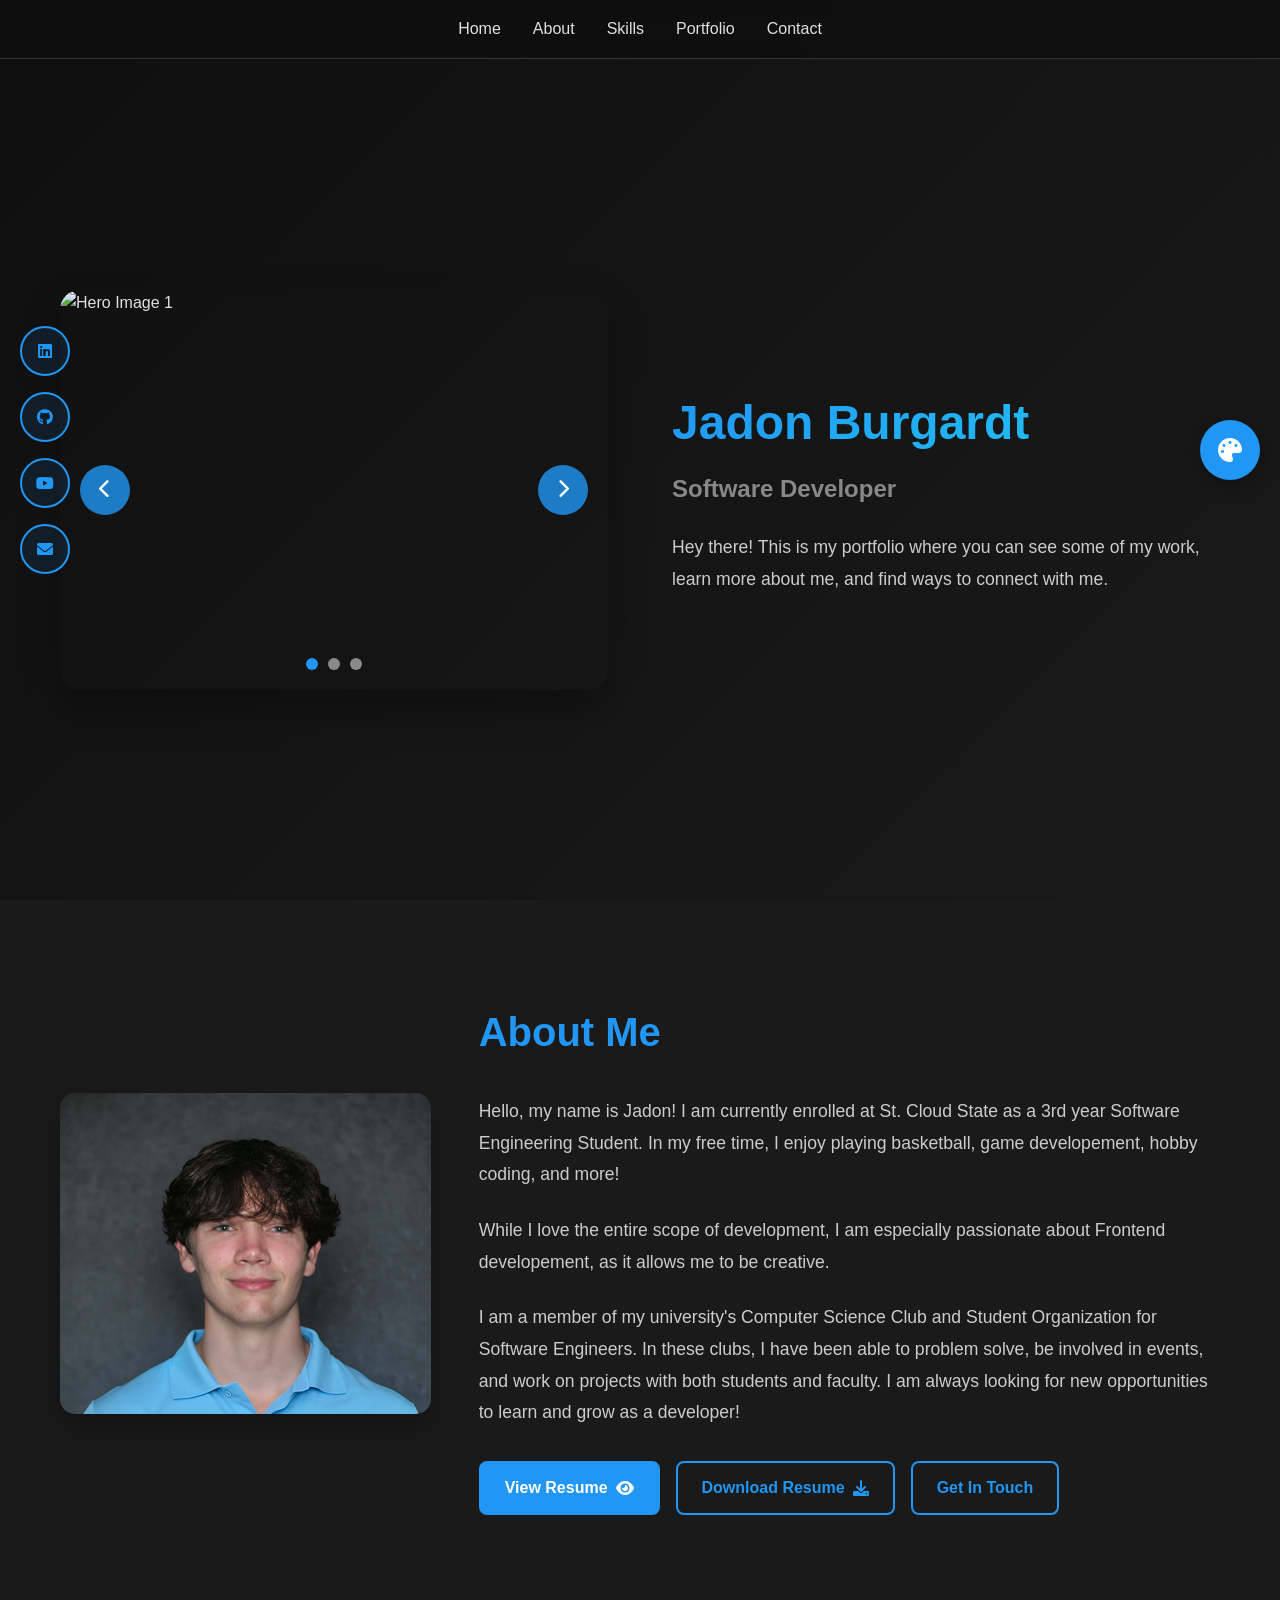
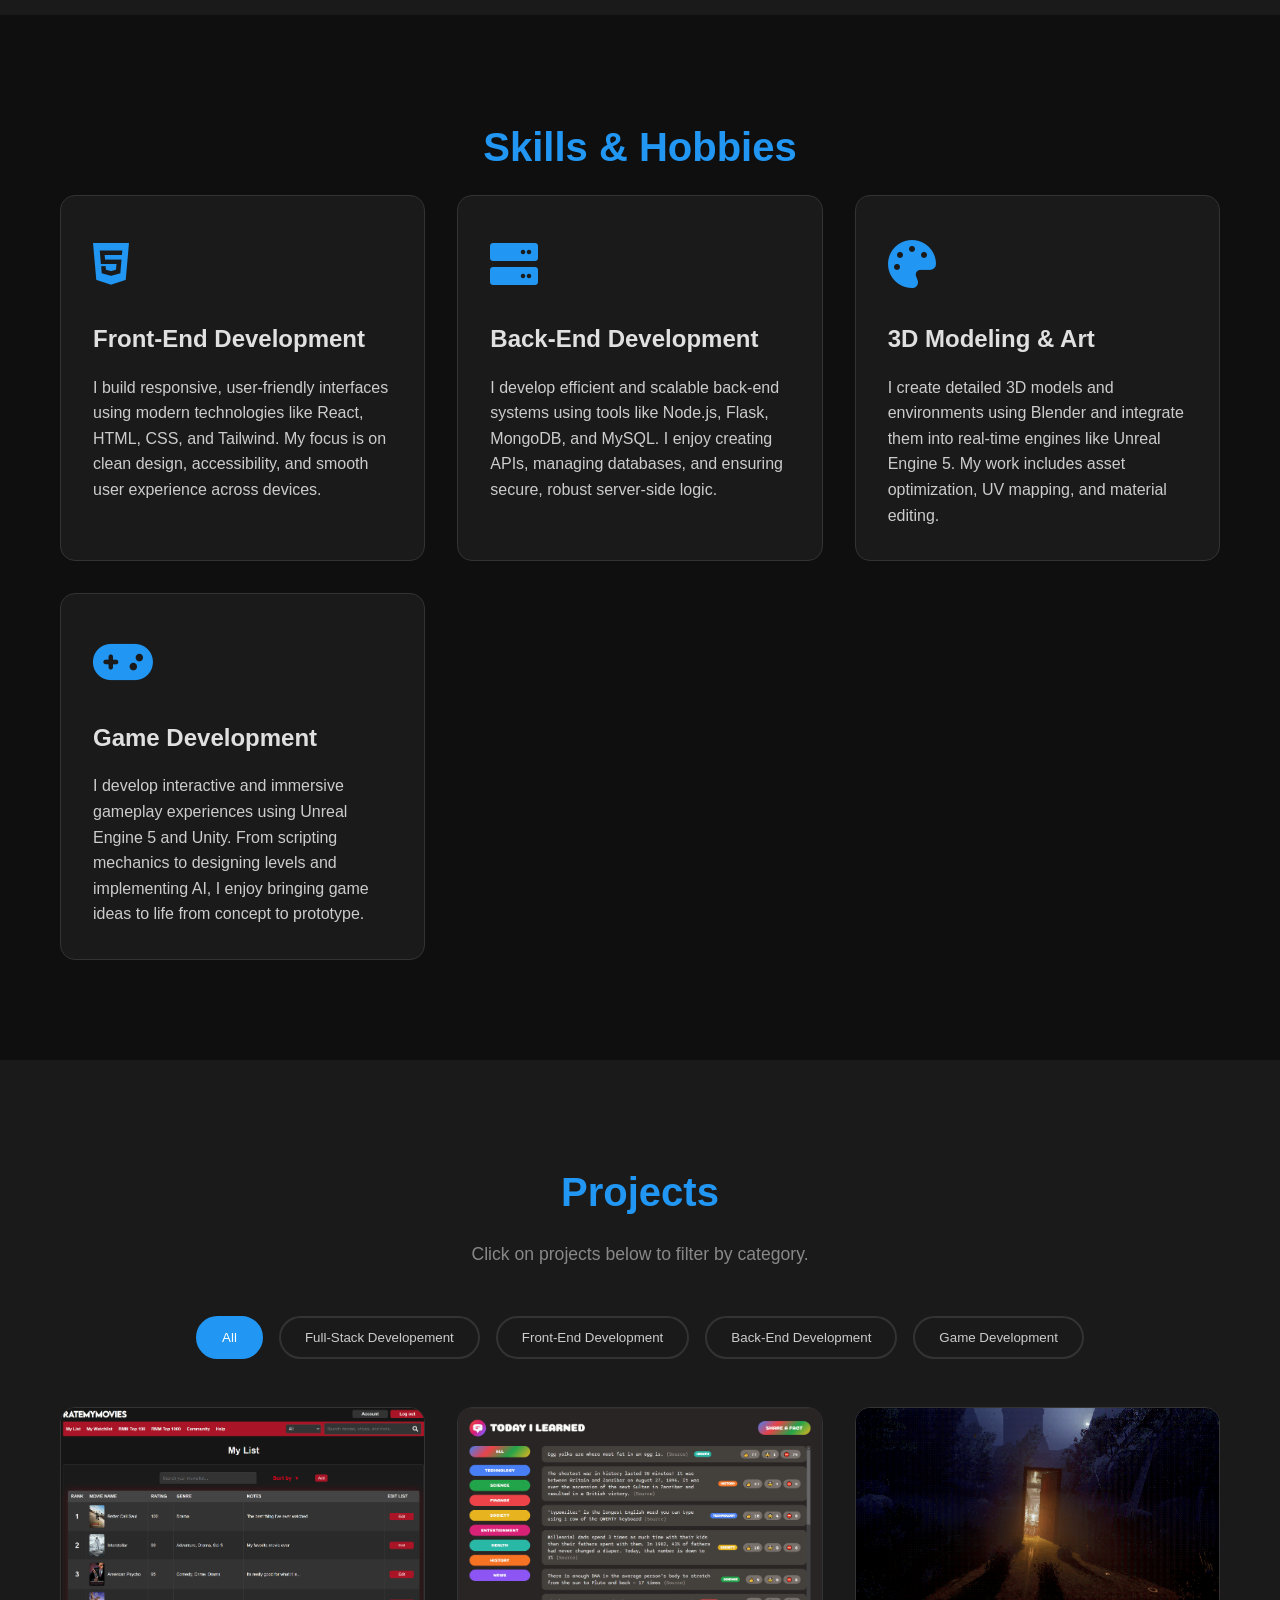
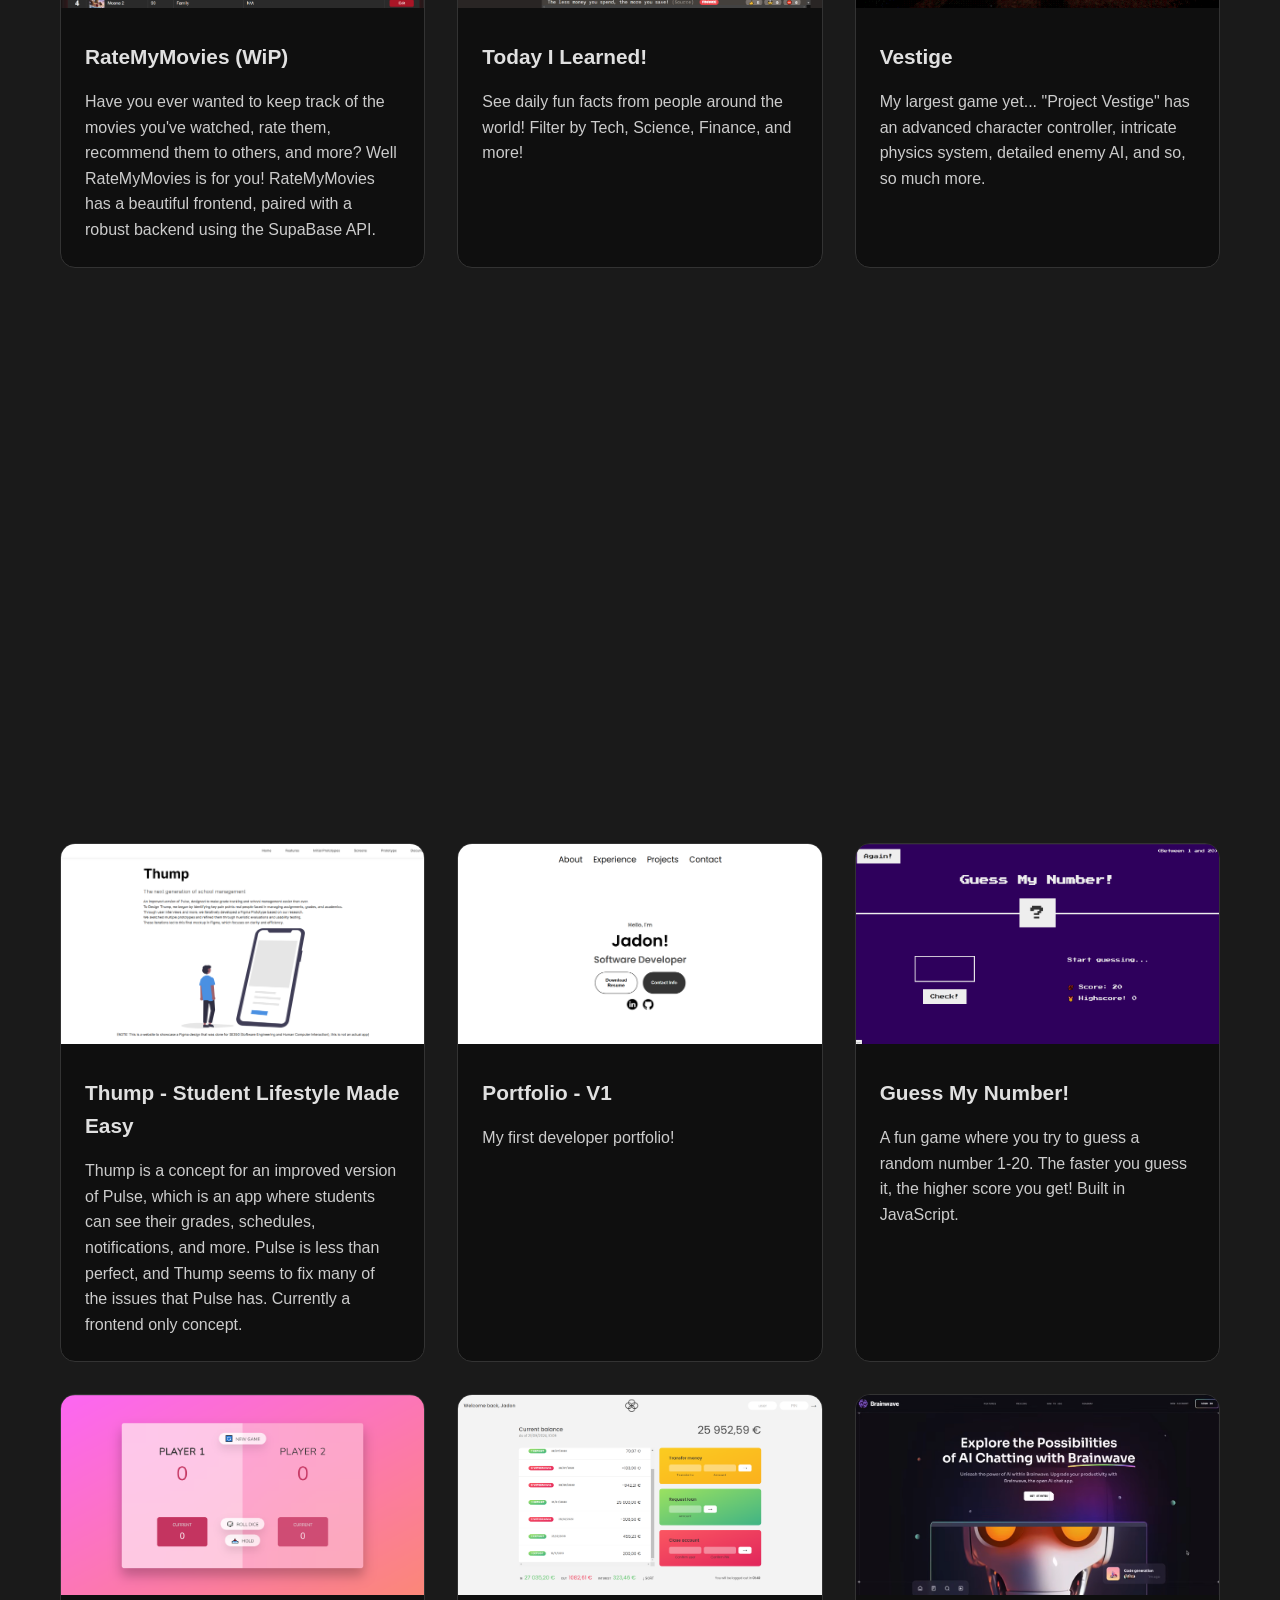
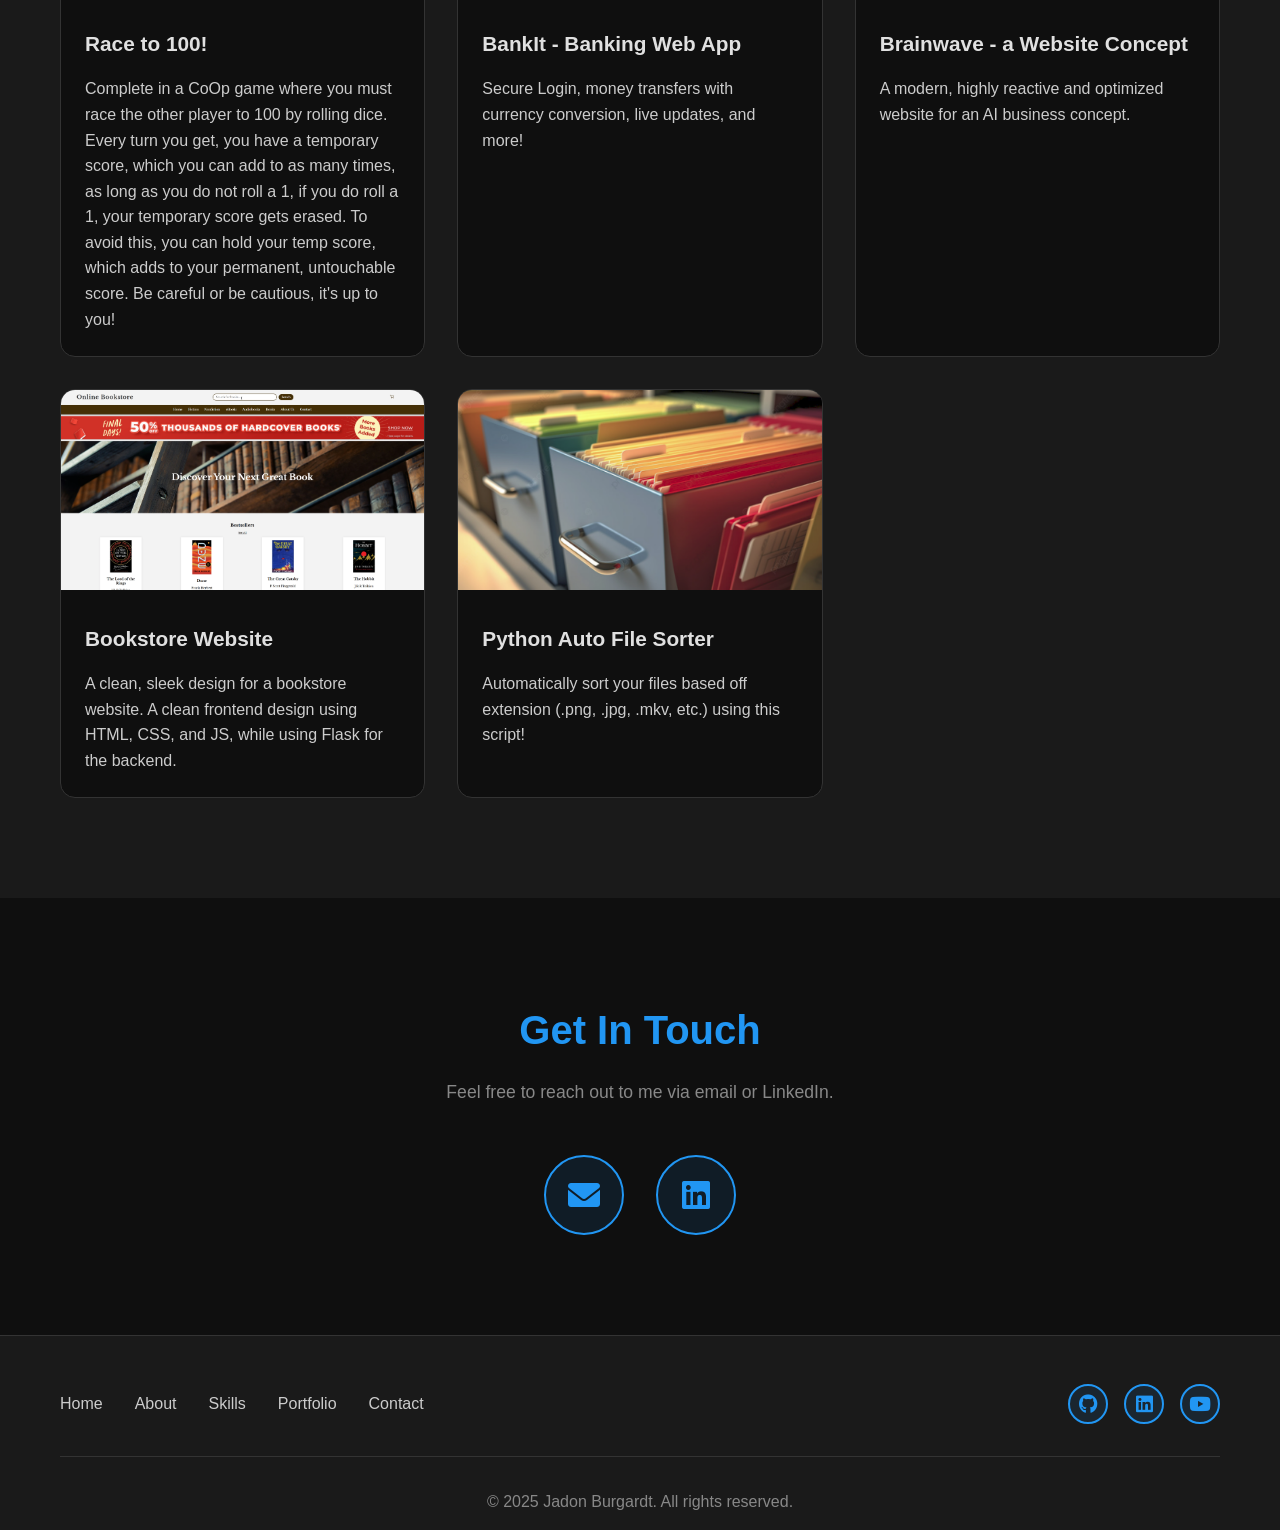
==== index.html @ 2f411243 "Updated Port" ====
<!DOCTYPE html>
<html lang="en">
<head>
    <meta charset="UTF-8">
    <meta name="viewport" content="width=device-width, initial-scale=1.0">
    <title>Your Portfolio</title>
    <link href="style.css" rel="stylesheet" type="text/css" />
    <link href="https://cdnjs.cloudflare.com/ajax/libs/font-awesome/6.0.0/css/all.min.css" rel="stylesheet">
</head>
<body>
    <!-- Navigation -->
    <nav class="navbar">
        <div class="nav-container">
            <ul class="nav-menu">
                <li><a href="#home" class="nav-link">Home</a></li>
                <li><a href="#about" class="nav-link">About</a></li>
                <li><a href="#skills" class="nav-link">Skills</a></li>
                <li><a href="#portfolio" class="nav-link">Portfolio</a></li>
                <li><a href="#contact" class="nav-link">Contact</a></li>
            </ul>
            <div class="hamburger">
                <span class="bar"></span>
                <span class="bar"></span>
                <span class="bar"></span>
            </div>
        </div>
    </nav>

    <!-- Hero Section -->
    <section id="home" class="hero">
        <div class="hero-container">
            <div class="hero-content">
                <div class="hero-slider">
                    <div class="slide active">
                        <img src="https://i.pinimg.com/1200x/20/94/52/209452e6906433131b359fae2d54911a.jpg" alt="Hero Image 1">
                    </div>
                    <div class="slide">
                        <img src="https://www.stcloudstate.edu/internationaladmissions/_files/images/800x450_banner-and-flowers.jpg" alt="Hero Image 2">
                    </div>
                    <div class="slide">
                        <img src="https://imgproxy.divecdn.com/aOMOeNCwidF_8Hz_UIQkLvxF2Psdr7F44iFun1u5hI4/g:nowe:412:0/c:3264:1844/rs:fill:1200:675:1/Z3M6Ly9kaXZlc2l0ZS1zdG9yYWdlL2RpdmVpbWFnZS9DYW1wdXNfLV9TQ1NVLmpwZw==.webp" alt="Hero Image 3">
                    </div>
                </div>
                <div class="slider-nav">
                    <button class="prev-btn"><i class="fas fa-chevron-left"></i></button>
                    <button class="next-btn"><i class="fas fa-chevron-right"></i></button>
                </div>
                <div class="slider-dots">
                    <span class="dot active" data-slide="0"></span>
                    <span class="dot" data-slide="1"></span>
                    <span class="dot" data-slide="2"></span>
                </div>
            </div>
            <div class="hero-info">
                <h1>Jadon Burgardt</h1>
                <h2>Software Developer</h2>
                <p>Hey there! This is my portfolio where you can see some of my work, learn more about me, and find ways to connect with me.</p>
            </div>
            <div class="social-sidebar">
    <a href="https://www.linkedin.com/in/jadon-burgardt-477045288/" 
       class="social-link" 
       target="_blank" 
       rel="noopener noreferrer">
       <i class="fab fa-linkedin"></i>
    </a>
    
    <a href="https://github.com/jadonburgardt" 
       class="social-link" 
       target="_blank" 
       rel="noopener noreferrer">
       <i class="fab fa-github"></i>
    </a>
    
    <a href="https://www.youtube.com/@FireboxStudio" 
       class="social-link" 
       target="_blank" 
       rel="noopener noreferrer">
       <i class="fab fa-youtube"></i>
    </a>
    
    <a href="#" class="social-link email-link"><i class="fas fa-envelope"></i></a>
    </a>
</div>

        </div>
    </section>

    <!-- About Section -->
    <section id="about" class="about">
        <div class="container">
            <div class="about-content">
                <div class="about-image">
                    <img src="./assets/Image2.jpg" alt="About Me">
                </div>
                <div class="about-info">
                    <h2>About Me</h2>
                    <p>Hello, my name is Jadon! I am currently enrolled at St. Cloud State as a 3rd year Software Engineering Student. In my free time, I enjoy playing basketball, game developement, hobby coding, and more!</p>
                    <p>While I love the entire scope of development, I am especially passionate about Frontend developement, as it allows me to be creative.</p>
                    <p> I am a member of my university's Computer Science Club and Student Organization for Software Engineers. In these clubs, I have been able to problem solve, be involved in events, and work on projects with both students and faculty. I am always looking for new opportunities to learn and grow as a developer!</p>
<div class="about-buttons">
    <a href="./assets/resume.pdf" class="btn btn-primary" target="_blank" rel="noopener noreferrer">
        View Resume <i class="fas fa-eye"></i>
    </a>
    <a href="./assets/resume.pdf" class="btn btn-secondary" download="Jadon_Burgardt_Resume.pdf">
        Download Resume <i class="fas fa-download"></i>
    </a>
    <a href="#contact" class="btn btn-secondary">Get In Touch</a>
</div>



                </div>
            </div>
        </div>
    </section>

    <!-- Skills Section -->
    <section id="skills" class="skills">
        <div class="container">
            <h2>Skills & Hobbies</h2>
            <!-- <p class="section-subtitle">My main set of skills are shown below</p> -->
            <div class="skills-grid">
                <div class="skill-card">
                    <div class="skill-icon">
                        <i class="fab fa-html5"></i>
                    </div>
                    <h3>Front-End Development</h3>
                    <p>I build responsive, user-friendly interfaces using modern technologies like React, HTML, CSS, and Tailwind. My focus is on clean design, accessibility, and smooth user experience across devices.</p>
                </div>
                <div class="skill-card">
                    <div class="skill-icon">
                        <i class="fas fa-server"></i>
                    </div>
                    <h3>Back-End Development</h3>
                    <p>I develop efficient and scalable back-end systems using tools like Node.js, Flask, MongoDB, and MySQL. I enjoy creating APIs, managing databases, and ensuring secure, robust server-side logic.</p>
                </div>
                <div class="skill-card">
                    <div class="skill-icon">
                        <i class="fas fa-palette"></i>
                    </div>
                    <h3>3D Modeling & Art</h3>
                    <p>I create detailed 3D models and environments using Blender and integrate them into real-time engines like Unreal Engine 5. My work includes asset optimization, UV mapping, and material editing.</p>
                </div>
                <div class="skill-card">
                    <div class="skill-icon">
                        <i class="fas fa-gamepad"></i>
                    </div>
                    <h3>Game Development</h3>
                    <p>I develop interactive and immersive gameplay experiences using Unreal Engine 5 and Unity. From scripting mechanics to designing levels and implementing AI, I enjoy bringing game ideas to life from concept to prototype.</p>
                </div>
            </div>
        </div>
    </section>

    <!-- Portfolio Section -->
    <section id="portfolio" class="portfolio">
        <div class="container">
            <h2>Projects</h2>
            <p class="section-subtitle">Click on projects below to filter by category.</p>
            
            <div class="filter-tabs">
                <button class="filter-btn active" data-filter="all">All</button>
                <!-- <button class="filter-btn" data-filter="graphics">Graphics & Shaders</button> -->
                <button class="filter-btn" data-filter="fullstack">Full-Stack Developement</button>
                <button class="filter-btn" data-filter="frontend">Front-End Development</button>
                <button class="filter-btn" data-filter="backend">Back-End Development</button>
                <button class="filter-btn" data-filter="gamedev">Game Development</button>
            </div>

            <div class="projects-grid">

                <!-- <div class="project-card" data-category="graphics">
                    <div class="project-image">
                        <img src="https://static01.nyt.com/images/2025/03/18/multimedia/10HS-DOG-EMOTIONS-jtzp/10HS-DOG-EMOTIONS-jtzp-mediumSquareAt3X.jpg" alt="Cornell Box Path Tracer">
                        <div class="project-overlay">
                            <div class="project-buttons">
                                <a href="#" class="btn btn-small">Demo</a>
                                <a href="#" class="btn btn-small btn-secondary">GitHub</a>
                            </div>
                        </div>
                    </div>
                    <div class="project-info">
                        <h3>Cornell Box Path Tracer (Graphics & Shaders)</h3>
                        <p>This project is a basic render engine by taking equations used along C++. You can see in the view that they have a light source. You can model to simulate the effect of light by modeling the surface of the ball and various objects and light sources. Last updated on 04/08/2023.</p>
                    </div>
                </div> -->

                <!----------------------------------------------------------------------------------------------------------------------------------------------->

                <div class="project-card" data-category="fullstack">
                    <div class="project-image">
                        <img src="./assets/project-7.png" alt="RateMyMovies (WiP)">
                        <div class="project-overlay">
                            <div class="project-buttons">
                                <a href="https://ratemymovies.netlify.app/index.html" class="btn btn-small" target="_blank">Demo</a>
                                <a href="https://github.com/jadonburgardt/MovieRater" class="btn btn-small btn-secondary" target="_blank">GitHub</a>
                            </div>
                        </div>
                    </div>
                    <div class="project-info">
                        <h3>RateMyMovies (WiP)</h3>
                        <p>Have you ever wanted to keep track of the movies you've watched, rate them, recommend them to others, and more? Well RateMyMovies is for you! RateMyMovies has a beautiful frontend, paired with a robust backend using the SupaBase API.</p>
                    </div>
                </div>

                <div class="project-card" data-category="fullstack">
                    <div class="project-image">
                        <img src="./assets/project-1.png" alt="til">
                        <div class="project-overlay">
                            <div class="project-buttons">
                                <a href="https://today-i-learned-go.netlify.app/" class="btn btn-small" target="_blank">Demo</a>
                                <a href="https://github.com/jadonburgardt/Today-I-Learned" class="btn btn-small btn-secondary" target="_blank">GitHub</a>
                            </div>
                        </div>
                    </div>
                    <div class="project-info">
                        <h3>Today I Learned!</h3>
                        <p>See daily fun facts from people around the world! Filter by Tech, Science, Finance, and more!</p>
                    </div>
                </div>

                <!----------------------------------------------------------------------------------------------------------------------------------------------->

                <div class="project-card" data-category="gamedev">
                    <div class="project-image">
                        <img src="./assets/game.png" alt="Game Pack">
                        <div class="project-overlay">
                            <div class="project-buttons">
                                <!-- <a href="https://jadonb103.itch.io/" class="btn btn-small" target="_blank">itch.io</a> -->
                                <a href="https://www.youtube.com/@FireboxStudio" class="btn btn-small btn-secondary" target="_blank">Coming soon!</a>
                            </div>
                        </div>
                    </div>
                    <div class="project-info">
                        <h3>Vestige</h3>
                        <p>My largest game yet... "Project Vestige" has an advanced character controller, intricate physics system, detailed enemy AI, and so, so much more.</p>
                    </div>
                </div>

                <div class="project-card" data-category="gamedev">
                    <div class="project-image">
                        <img src="./assets/project-8.png" alt="Slender">
                        <div class="project-overlay">
                            <div class="project-buttons">
                                <a href="https://tornas.itch.io/slender-reawakened" class="btn btn-small" target="_blank">itch.io</a>
                                <!-- <a href="#" class="btn btn-small btn-secondary">GitHub</a> -->
                            </div>
                        </div>
                    </div>
                    <div class="project-info">
                        <h3>Slender Reawakened</h3>
                        <p>Along with a partner, we recreated the classic Slender original in the modern Unity 6 engine. This was originally created in only 2 Days for a Game Jam, with some polish being added afterwards. Much care and thought has gone into the environment, lighting, character mvovement, enemy AI, and more!</p>
                    </div>
                </div>

                <div class="project-card" data-category="gamedev">
                    <div class="project-image">
                        <img src="./assets/proj_proto.png" alt="ProtoTag">
                        <div class="project-overlay">
                            <div class="project-buttons">
                                <a href="https://jadonb103.itch.io/" class="btn btn-small" target="_blank">itch.io</a>
                                <!-- <a href="#" class="btn btn-small btn-secondary">GitHub</a> -->
                            </div>
                        </div>
                    </div>
                    <div class="project-info">
                        <h3>ProtoTag</h3>
                        <p>ProtoTag is a game where you must collect all of the coins on the map before being "tagged" by the spiders that are hunting you down!</p>
                    </div>
                </div>

                <div class="project-card" data-category="gamedev">
                    <div class="project-image">
                        <img src="./assets/t8_proj.png" alt="Game Pack">
                        <div class="project-overlay">
                            <div class="project-buttons">
                                <a href="https://jadonb103.itch.io/" class="btn btn-small" target="_blank">itch.io</a>
                                <a href="https://github.com/jadonburgardt/MicroProjectsUnity" class="btn btn-small btn-secondary" target="_blank">GitHub</a>
                            </div>
                        </div>
                    </div>
                    <div class="project-info">
                        <h3>Project Pack</h3>
                        <p>This is a 8 game project pack of all the games I've created for my intro to game developement class! This pack includes a solar system simulation, bowling game, physics game, and more!</p>
                    </div>
                </div>


                <!----------------------------------------------------------------------------------------------------------------------------------------------->

                <div class="project-card" data-category="frontend">
                    <div class="project-image">
                        <img src="./assets/thump.png" alt="Thump">
                        <div class="project-overlay">
                            <div class="project-buttons">
                                <a href="https://go-thump.netlify.app/" class="btn btn-small" target="_blank">Demo</a>
                                <a href="https://github.com/jadonburgardt/ThumpWebsite" class="btn btn-small btn-secondary" target="_blank">GitHub</a>
                            </div>
                        </div>
                    </div>
                    <div class="project-info">
                        <h3>Thump - Student Lifestyle Made Easy</h3>
                        <p>Thump is a concept for an improved version of Pulse, which is an app where students can see their grades, schedules, notifications, and more. Pulse is less than perfect, and Thump seems to fix many of the issues that Pulse has. Currently a frontend only concept.</p>
                    </div>
                </div>

                <div class="project-card" data-category="frontend">
                    <div class="project-image">
                        <img src="./assets/portfolioold.png" alt="old-portfolio">
                        <div class="project-overlay">
                            <div class="project-buttons">
                                <a href="https://portfolio-jadon.netlify.app/" class="btn btn-small" target="_blank">Demo</a>
                                <!-- <a href="https://github.com/jadonburgardt/ThumpWebsite" class="btn btn-small btn-secondary" target="_blank">GitHub</a> -->
                            </div>
                        </div>
                    </div>
                    <div class="project-info">
                        <h3>Portfolio - V1</h3>
                        <p>My first developer portfolio!</p>
                    </div>
                </div>

                <div class="project-card" data-category="frontend">
                    <div class="project-image">
                        <img src="./assets/project-3.png" alt="guessnumber">
                        <div class="project-overlay">
                            <div class="project-buttons">
                                <a href="https://guess-my-number-go.netlify.app/" class="btn btn-small" target="_blank">Demo</a>
                                <a href="https://github.com/jadonburgardt/GuessMyNumber-Game" class="btn btn-small btn-secondary" target="_blank">GitHub</a>
                            </div>
                        </div>
                    </div>
                    <div class="project-info">
                        <h3>Guess My Number!</h3>
                        <p>A fun game where you try to guess a random number 1-20. The faster you guess it, the higher score you get! Built in JavaScript.</p>
                    </div>
                </div>

                <div class="project-card" data-category="frontend">
                    <div class="project-image">
                        <img src="./assets/project-2.png" alt="race100">
                        <div class="project-overlay">
                            <div class="project-buttons">
                                <a href="https://number-race.netlify.app/" class="btn btn-small" target="_blank">Demo</a>
                                <a href="https://github.com/jadonburgardt/CoOp-NumberGame" class="btn btn-small btn-secondary" target="_blank">GitHub</a>
                            </div>
                        </div>
                    </div>
                    <div class="project-info">
                        <h3>Race to 100!</h3>
                        <p>Complete in a CoOp game where you must race the other player to 100 by rolling dice. Every turn you get, you have a temporary score, which you can add to as many times, as long as you do not roll a 1, if you do roll a 1, your temporary score gets erased. To avoid this, you can hold your temp score, which adds to your permanent, untouchable score. Be careful or be cautious, it's up to you!</p>
                    </div>
                </div>

                <div class="project-card" data-category="frontend">
                    <div class="project-image">
                        <img src="./assets/project-4.png" alt="bankit">
                        <div class="project-overlay">
                            <div class="project-buttons">
                                <a href="https://bankit-app.netlify.app/" class="btn btn-small" target="_blank">Demo</a>
                                <a href="https://github.com/jadonburgardt/BankItApp" class="btn btn-small btn-secondary" target="_blank">GitHub</a>
                            </div>
                        </div>
                    </div>
                    <div class="project-info">
                        <h3>BankIt - Banking Web App</h3>
                        <p>Secure Login, money transfers with currency conversion, live updates, and more!</p>
                    </div>
                </div>

                <div class="project-card" data-category="frontend">
                    <div class="project-image">
                        <img src="./assets/project-5.png" alt="brainwave">
                        <div class="project-overlay">
                            <div class="project-buttons">
                                <a href="https://brainwave-go.netlify.app/" class="btn btn-small" target="_blank">Demo</a>
                                <a href="https://github.com/jadonburgardt/Brainwave-site" class="btn btn-small btn-secondary" target="_blank">GitHub</a>
                            </div>
                        </div>
                    </div>
                    <div class="project-info">
                        <h3>Brainwave - a Website Concept</h3>
                        <p>A modern, highly reactive and optimized website for an AI business concept.</p>
                    </div>
                </div>

                <div class="project-card" data-category="frontend">
                    <div class="project-image">
                        <img src="./assets/bookstore.png" alt="bookstore">
                        <div class="project-overlay">
                            <div class="project-buttons">
                                <!-- <a href="https://today-i-learned-go.netlify.app/" class="btn btn-small" target="_blank">Demo</a> -->
                                <a href="https://github.com/jadonburgardt/SE350-Bookstore" class="btn btn-small btn-secondary" target="_blank">GitHub</a>
                            </div>
                        </div>
                    </div>
                    <div class="project-info">
                        <h3>Bookstore Website</h3>
                        <p>A clean, sleek design for a bookstore website. A clean frontend design using HTML, CSS, and JS, while using Flask for the backend.</p>
                    </div>
                </div>

                <!----------------------------------------------------------------------------------------------------------------------------------------------->

                <div class="project-card" data-category="backend">
                    <div class="project-image">
                        <img src="./assets/project-6.png" alt="Python Auto File Sorter">
                        <div class="project-overlay">
                            <div class="project-buttons">
                                <!-- <a href="https://ratemymovies.netlify.app/index.html" class="btn btn-small" target="_blank">Demo</a> -->
                                <a href="https://github.com/jadonburgardt/FileSorterScript?tab=readme-ov-file" class="btn btn-small btn-secondary" target="_blank">GitHub</a>
                            </div>
                        </div>
                    </div>
                    <div class="project-info">
                        <h3>Python Auto File Sorter</h3>
                        <p>Automatically sort your files based off extension (.png, .jpg, .mkv, etc.) using this script!</p>
                    </div>
                </div>

                <!----------------------------------------------------------------------------------------------------------------------------------------------->

            </div>
        </div>
    </section>

    <!-- Contact Section -->
    <section id="contact" class="contact">
        <div class="container">
            <h2>Get In Touch</h2>
            <p class="section-subtitle">Feel free to reach out to me via email or LinkedIn.</p>
            <div class="contact-links">
                <a href="#" class="contact-btn email-copy" data-email="burgardtjad@gmail.com">
                    <i class="fas fa-envelope"></i>
                </a>
                <a href="https://www.linkedin.com/in/jadon-burgardt-477045288/" class="contact-btn" target="_blank">
                    <i class="fab fa-linkedin"></i>
                </a>
            </div>
        </div>
    </section>

    <!-- Footer -->
    <footer class="footer">
        <div class="container">
            <div class="footer-content">
                <ul class="footer-links">
                    <li><a href="#home">Home</a></li>
                    <li><a href="#about">About</a></li>
                    <li><a href="#skills">Skills</a></li>
                    <li><a href="#portfolio">Portfolio</a></li>
                    <li><a href="#contact">Contact</a></li>
                </ul>
                <div class="footer-social">
                    <a href="https://github.com/jadonburgardt" class="social-link"><i class="fab fa-github"></i></a>
                    <a href="https://www.linkedin.com/in/jadon-burgardt-477045288/" class="social-link"><i class="fab fa-linkedin"></i></a>
                    <a href="https://www.youtube.com/@FireboxStudio" class="social-link"><i class="fab fa-youtube"></i></a>
                </div>
            </div>
            <div class="footer-bottom">
                <p>&copy; 2025 Jadon Burgardt. All rights reserved.</p>
            </div>
        </div>
    </footer>

    <script src="script.js"></script>
</body>
</html>
---- style.css ----
:root {
    --primary-color: #2196f3;
    --primary-hover: #1976d2;
    --primary-alpha: rgba(33, 150, 243, 0.1);
    --primary-alpha-8: rgba(33, 150, 243, 0.8);
}

* {
    margin: 0;
    padding: 0;
    box-sizing: border-box;
}

body {
    font-family: 'Segoe UI', Tahoma, Geneva, Verdana, sans-serif;
    line-height: 1.6;
    color: #e0e0e0;
    background-color: #0f0f0f;
}

.container {
    max-width: 1200px;
    margin: 0 auto;
    padding: 0 20px;
}

/* Navigation */
.navbar {
    position: fixed;
    top: 0;
    width: 100%;
    background: rgba(15, 15, 15, 0.95);
    backdrop-filter: blur(10px);
    z-index: 1000;
    padding: 1rem 0;
    border-bottom: 1px solid #333;
}

.nav-container {
    max-width: 1200px;
    margin: 0 auto;
    padding: 0 20px;
    display: flex;
    justify-content: center;
    align-items: center;
    width: 100%;
}

.nav-menu {
    display: flex;
    list-style: none;
    gap: 2rem;
    justify-content: center;
    width: 100%;
}

.nav-link {
    color: #e0e0e0;
    text-decoration: none;
    font-weight: 500;
    transition: color 0.3s ease;
}

.nav-link:hover {
    color: var(--primary-color);
}

.hamburger {
    display: none;
    flex-direction: column;
    cursor: pointer;
}

.bar {
    width: 25px;
    height: 3px;
    background-color: #e0e0e0;
    margin: 3px 0;
    transition: 0.3s;
}

/* Hero Section */
.hero {
    min-height: 100vh;
    display: flex;
    align-items: center;
    padding-top: 80px;
    background: linear-gradient(135deg, #0f0f0f 0%, #1a1a1a 100%);
    position: relative;
}

.hero-container {
    max-width: 1200px;
    margin: 0 auto;
    padding: 0 20px;
    display: grid;
    grid-template-columns: 1fr 1fr;
    gap: 4rem;
    align-items: center;
}

.hero-content {
    position: relative;
}

.hero-slider {
    position: relative;
    width: 100%;
    height: 400px;
    overflow: hidden;
    border-radius: 20px;
    box-shadow: 0 20px 40px rgba(0, 0, 0, 0.3);
}

.slide {
    position: absolute;
    top: 0;
    left: 0;
    width: 100%;
    height: 100%;
    opacity: 0;
    transition: opacity 0.5s ease-in-out;
}

.slide.active {
    opacity: 1;
}

.slide img {
    width: 100%;
    height: 100%;
    object-fit: cover;
}

.slider-nav {
    position: absolute;
    top: 50%;
    transform: translateY(-50%);
    width: 100%;
    display: flex;
    justify-content: space-between;
    padding: 0 20px;
    pointer-events: none;
}

.slider-nav button {
    background: var(--primary-alpha-8);
    border: none;
    color: white;
    width: 50px;
    height: 50px;
    border-radius: 50%;
    cursor: pointer;
    font-size: 1.2rem;
    pointer-events: all;
    transition: background 0.3s ease;
}

.slider-nav button:hover {
    background: var(--primary-color);
}

.slider-dots {
    position: absolute;
    bottom: 20px;
    left: 50%;
    transform: translateX(-50%);
    display: flex;
    gap: 10px;
}

.dot {
    width: 12px;
    height: 12px;
    border-radius: 50%;
    background: rgba(255, 255, 255, 0.5);
    cursor: pointer;
    transition: background 0.3s ease;
}

.dot.active {
    background: var(--primary-color);
}

.hero-info h1 {
    font-size: 3rem;
    font-weight: 700;
    margin-bottom: 0.5rem;
    background: linear-gradient(135deg, var(--primary-color), #21cbf3);
    -webkit-background-clip: text;
    -webkit-text-fill-color: transparent;
}

.hero-info h2 {
    font-size: 1.5rem;
    color: #888;
    margin-bottom: 1.5rem;
}

.hero-info p {
    font-size: 1.1rem;
    line-height: 1.8;
    color: #ccc;
}

.social-sidebar {
    position: fixed;
    left: 20px;
    top: 50%;
    transform: translateY(-50%);
    display: flex;
    flex-direction: column;
    gap: 1rem;
    z-index: 100;
}

.social-link {
    display: flex;
    align-items: center;
    justify-content: center;
    width: 50px;
    height: 50px;
    background: var(--primary-alpha);
    border: 2px solid var(--primary-color);
    border-radius: 50%;
    color: var(--primary-color);
    text-decoration: none;
    transition: all 0.3s ease;
}

.social-link:hover {
    background: var(--primary-color);
    color: white;
    transform: translateX(10px);
}

/* About Section */
.about {
    padding: 100px 0;
    background: #1a1a1a;
}

.about-content {
    display: grid;
    grid-template-columns: 1fr 2fr;
    gap: 3rem;
    align-items: center;
}

.about-info h2 {
    font-size: 2.5rem;
    margin-bottom: 2rem;
    color: var(--primary-color);
}

.about-image img {
    width: 100%;
    border-radius: 15px;
    box-shadow: 0 15px 30px rgba(0, 0, 0, 0.3);
}

.about-info p {
    margin-bottom: 1.5rem;
    line-height: 1.8;
    color: #ccc;
    font-size: 1.1rem;
}

.about-buttons {
    display: flex;
    gap: 1rem;
    margin-top: 2rem;
}

.btn {
    padding: 12px 24px;
    border-radius: 8px;
    text-decoration: none;
    font-weight: 600;
    transition: all 0.3s ease;
    display: inline-flex;
    align-items: center;
    gap: 0.5rem;
}

.btn-primary {
    background: var(--primary-color);
    color: white;
    border: 2px solid var(--primary-color);
}

.btn-primary:hover {
    background: transparent;
    color: var(--primary-color);
}

.btn-secondary {
    background: transparent;
    color: var(--primary-color);
    border: 2px solid var(--primary-color);
}

.btn-secondary:hover {
    background: var(--primary-color);
    color: white;
}

/* Skills Section */
.skills {
    padding: 100px 0;
    background: #0f0f0f;
}

.skills h2 {
    text-align: center;
    font-size: 2.5rem;
    margin-bottom: 1rem;
    color: var(--primary-color);
}

.section-subtitle {
    text-align: center;
    color: #888;
    margin-bottom: 3rem;
    font-size: 1.1rem;
}

.skills-grid {
    display: grid;
    grid-template-columns: repeat(auto-fit, minmax(300px, 1fr));
    gap: 2rem;
}

.skill-card {
    background: #1a1a1a;
    padding: 2rem;
    border-radius: 15px;
    border: 1px solid #333;
    transition: transform 0.3s ease, border-color 0.3s ease;
}

.skill-card:hover {
    transform: translateY(-10px);
    border-color: var(--primary-color);
}

.skill-icon {
    font-size: 3rem;
    color: var(--primary-color);
    margin-bottom: 1rem;
}

.skill-card h3 {
    font-size: 1.5rem;
    margin-bottom: 1rem;
    color: #e0e0e0;
}

.skill-card p {
    color: #ccc;
    line-height: 1.6;
}

/* Portfolio Section */
.portfolio {
    padding: 100px 0;
    background: #1a1a1a;
}

.portfolio h2 {
    text-align: center;
    font-size: 2.5rem;
    margin-bottom: 1rem;
    color: var(--primary-color);
}

.filter-tabs {
    display: flex;
    justify-content: center;
    gap: 1rem;
    margin: 3rem 0;
    flex-wrap: wrap;
}

.filter-btn {
    padding: 12px 24px;
    background: transparent;
    border: 2px solid #333;
    color: #ccc;
    border-radius: 25px;
    cursor: pointer;
    transition: all 0.3s ease;
    font-weight: 500;
}

.filter-btn.active,
.filter-btn:hover {
    background: var(--primary-color);
    color: white;
    border-color: var(--primary-color);
}

.projects-grid {
    display: grid;
    grid-template-columns: repeat(auto-fit, minmax(350px, 1fr));
    gap: 2rem;
}

.project-card {
    background: #0f0f0f;
    border-radius: 15px;
    overflow: hidden;
    border: 1px solid #333;
    transition: transform 0.3s ease, border-color 0.3s ease;
}

.project-card.hidden {
    display: none;
}

.project-card:hover {
    transform: translateY(-10px);
    border-color: var(--primary-color);
}

.project-image {
    position: relative;
    overflow: hidden;
}

.project-image img {
    width: 100%;
    height: 200px;
    object-fit: cover;
    transition: transform 0.3s ease;
}

.project-overlay {
    position: absolute;
    top: 0;
    left: 0;
    right: 0;
    bottom: 0;
    background: var(--primary-alpha-8);
    display: flex;
    align-items: center;
    justify-content: center;
    opacity: 0;
    transition: opacity 0.3s ease;
}

.project-card:hover .project-overlay {
    opacity: 1;
}

.project-card:hover .project-image img {
    transform: scale(1.1);
}

.project-buttons {
    display: flex;
    gap: 1rem;
}

.btn-small {
    padding: 12px 20px;
    font-size: 1rem;
    font-weight: 600;
    border-radius: 25px;
    text-transform: uppercase;
    letter-spacing: 0.5px;
    box-shadow: 0 4px 15px rgba(0, 0, 0, 0.3);
    backdrop-filter: blur(10px);
    border: 2px solid rgba(255, 255, 255, 0.2);
}

.project-overlay .btn-small {
    background: rgba(255, 255, 255, 0.95);
    color: #333;
    border: 2px solid rgba(255, 255, 255, 0.3);
}

.project-overlay .btn-small:hover {
    background: var(--primary-color);
    color: white;
    border-color: var(--primary-color);
    transform: translateY(-2px);
    box-shadow: 0 6px 20px rgba(0, 0, 0, 0.4);
}

.project-overlay .btn-secondary {
    background: rgba(0, 0, 0, 0.8);
    color: white;
    border: 2px solid rgba(255, 255, 255, 0.3);
}

.project-overlay .btn-secondary:hover {
    background: rgba(255, 255, 255, 0.1);
    color: white;
    border-color: white;
    transform: translateY(-2px);
}

.project-info {
    padding: 1.5rem;
}

.project-info h3 {
    font-size: 1.3rem;
    margin-bottom: 1rem;
    color: #e0e0e0;
}

.project-info p {
    color: #ccc;
    line-height: 1.6;
}

/* Contact Section */
.contact {
    padding: 100px 0;
    background: #0f0f0f;
}

.contact h2 {
    text-align: center;
    font-size: 2.5rem;
    margin-bottom: 1rem;
    color: var(--primary-color);
}

.contact-links {
    display: flex;
    justify-content: center;
    gap: 2rem;
    margin-top: 3rem;
}

.contact-btn {
    display: flex;
    align-items: center;
    justify-content: center;
    width: 80px;
    height: 80px;
    background: var(--primary-alpha);
    border: 2px solid var(--primary-color);
    border-radius: 50%;
    color: var(--primary-color);
    text-decoration: none;
    font-size: 2rem;
    transition: all 0.3s ease;
}

.contact-btn:hover {
    background: var(--primary-color);
    color: white;
    transform: scale(1.1);
}

/* Footer */
.footer {
    background: #1a1a1a;
    padding: 3rem 0 1rem;
    border-top: 1px solid #333;
}

.footer-content {
    display: flex;
    justify-content: space-between;
    align-items: center;
    margin-bottom: 2rem;
}

.footer-links {
    display: flex;
    list-style: none;
    gap: 2rem;
}

.footer-links a {
    color: #ccc;
    text-decoration: none;
    transition: color 0.3s ease;
}

.footer-links a:hover {
    color: var(--primary-color);
}

.footer-social {
    display: flex;
    gap: 1rem;
}

.footer-social .social-link {
    position: static;
    transform: none;
    width: 40px;
    height: 40px;
    font-size: 1.2rem;
}

.footer-bottom {
    text-align: center;
    padding-top: 2rem;
    border-top: 1px solid #333;
    color: #888;
}

/* Responsive Design */
/* Copy confirmation popup */
.copy-popup {
    position: fixed;
    top: 20px;
    right: 20px;
    background: var(--primary-color);
    color: white;
    padding: 1rem 1.5rem;
    border-radius: 10px;
    box-shadow: 0 10px 30px rgba(0, 0, 0, 0.3);
    z-index: 10000;
    opacity: 0;
    transform: translateX(100px);
    transition: all 0.3s ease;
}

.copy-popup.show {
    opacity: 1;
    transform: translateX(0);
}

.popup-content {
    display: flex;
    align-items: center;
    gap: 0.5rem;
    font-weight: 500;
}

.popup-content i {
    font-size: 1.2rem;
}

@media (max-width: 768px) {
    .hamburger {
        display: flex;
    }
    
    .nav-menu {
        position: fixed;
        left: -100%;
        top: 70px;
        flex-direction: column;
        background-color: rgba(15, 15, 15, 0.95);
        width: 100%;
        text-align: center;
        transition: 0.3s;
        padding: 2rem 0;
    }
    
    .nav-menu.active {
        left: 0;
    }
    
    .hero-container {
        grid-template-columns: 1fr;
        text-align: center;
    }
    
    .about-content {
        grid-template-columns: 1fr;
        text-align: center;
        gap: 2rem;
    }
    
    .about-buttons {
        flex-direction: column;
        align-items: center;
    }
    
    .skills-grid {
        grid-template-columns: 1fr;
    }
    
    .projects-grid {
        grid-template-columns: 1fr;
    }
    
    .footer-content {
        flex-direction: column;
        gap: 2rem;
    }
    
    .footer-links {
        flex-direction: column;
        text-align: center;
        gap: 1rem;
    }
    
    .social-sidebar {
        display: none;
    }
    
    .hero-info h1 {
        font-size: 2rem;
    }
    
    .filter-tabs {
        justify-content: center;
    }
    
    .filter-btn {
        font-size: 0.9rem;
        padding: 10px 16px;
    }
    
    .copy-popup {
        top: 10px;
        right: 10px;
        left: 10px;
        padding: 0.8rem 1rem;
    }
}

@media (max-width: 480px) {
    .container {
        padding: 0 15px;
    }
    
    .hero-info h1 {
        font-size: 1.8rem;
    }
    
    .about-buttons {
        flex-direction: column;
    }
    
    .contact-links {
        gap: 1rem;
    }
    
    .contact-btn {
        width: 60px;
        height: 60px;
        font-size: 1.5rem;
    }
}



/* Color Picker Widget */
.color-picker-container {
    position: fixed;
    top: 50%;
    right: 20px;
    transform: translateY(-50%);
    z-index: 999;
}

.color-picker-toggle {
    width: 60px;
    height: 60px;
    background: var(--primary-color);
    border-radius: 50%;
    display: flex;
    align-items: center;
    justify-content: center;
    color: white;
    font-size: 1.5rem;
    cursor: pointer;
    box-shadow: 0 4px 20px rgba(0, 0, 0, 0.3);
    transition: all 0.3s ease;
}

.color-picker-toggle:hover {
    transform: scale(1.1);
    box-shadow: 0 6px 25px rgba(0, 0, 0, 0.4);
}

.color-picker-panel {
    position: absolute;
    right: 80px;
    top: 50%;
    transform: translateY(-50%);
    background: #1a1a1a;
    border: 1px solid #333;
    border-radius: 15px;
    padding: 20px;
    width: 280px;
    opacity: 0;
    visibility: hidden;
    transition: all 0.3s ease;
    box-shadow: 0 10px 30px rgba(0, 0, 0, 0.5);
}

.color-picker-panel.active {
    opacity: 1;
    visibility: visible;
}

.color-picker-panel h4 {
    color: #e0e0e0;
    margin-bottom: 15px;
    font-size: 1.1rem;
    text-align: center;
}

#themeColorPicker {
    width: 100%;
    height: 50px;
    border: none;
    border-radius: 10px;
    cursor: pointer;
    margin-bottom: 20px;
}

.preset-colors {
    display: grid;
    grid-template-columns: repeat(4, 1fr);
    gap: 10px;
    margin-bottom: 20px;
}

.preset-color {
    width: 40px;
    height: 40px;
    border-radius: 50%;
    cursor: pointer;
    border: 3px solid transparent;
    transition: all 0.3s ease;
    position: relative;
}

.preset-color:hover {
    transform: scale(1.2);
}

.preset-color.active {
    border-color: #e0e0e0;
    transform: scale(1.1);
}

.preset-color.active::after {
    content: '✓';
    position: absolute;
    top: 50%;
    left: 50%;
    transform: translate(-50%, -50%);
    color: white;
    font-weight: bold;
    font-size: 14px;
    text-shadow: 0 0 3px rgba(0, 0, 0, 0.8);
}

.reset-color-btn {
    width: 100%;
    padding: 10px;
    background: transparent;
    border: 2px solid #555;
    color: #ccc;
    border-radius: 8px;
    cursor: pointer;
    transition: all 0.3s ease;
    font-weight: 500;
}

.reset-color-btn:hover {
    border-color: var(--primary-color);
    color: var(--primary-color);
}

/* Responsive adjustments for color picker */
@media (max-width: 768px) {
    .color-picker-container {
        right: 10px;
    }
    
    .color-picker-toggle {
        width: 50px;
        height: 50px;
        font-size: 1.2rem;
    }
    
    .color-picker-panel {
        right: 70px;
        width: 250px;
        padding: 15px;
    }
}

@media (max-width: 480px) {
    .color-picker-panel {
        position: fixed;
        right: 10px;
        left: 10px;
        top: auto;
        bottom: 100px;
        transform: none;
        width: auto;
    }
}
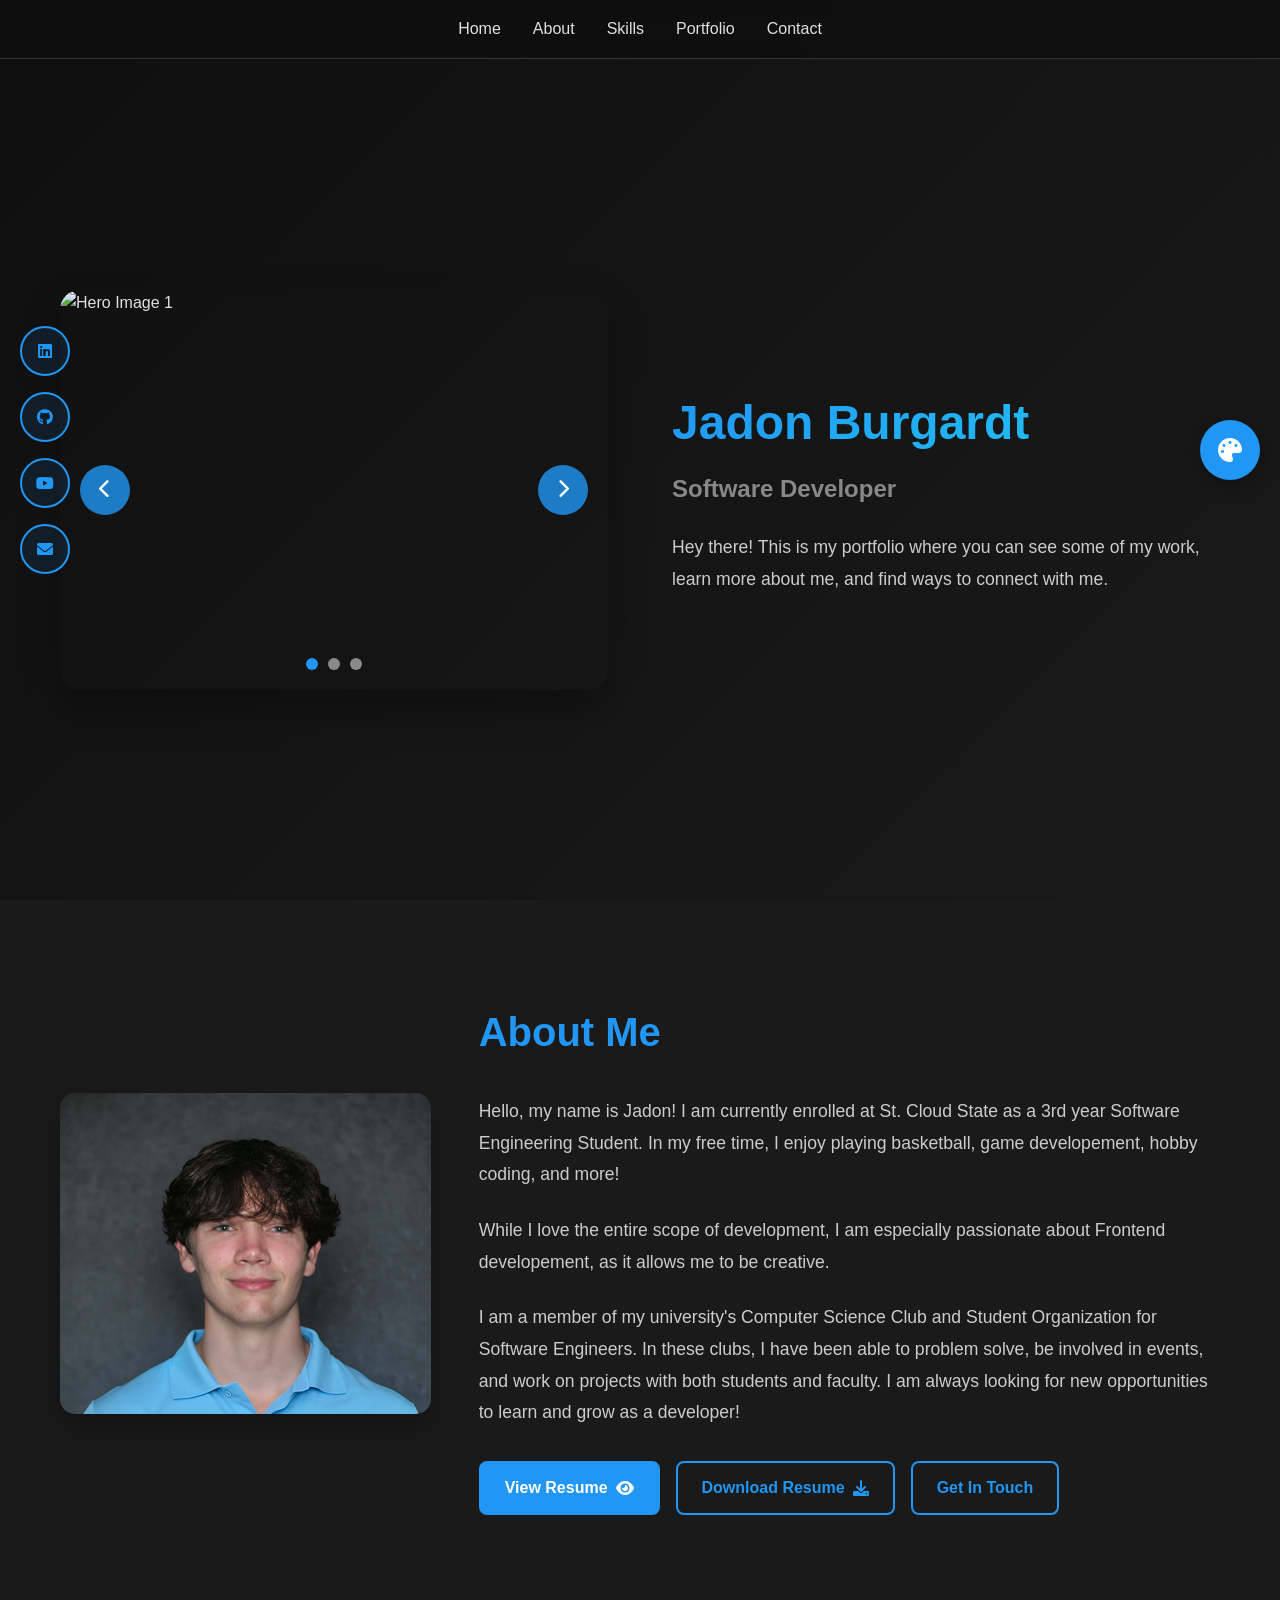
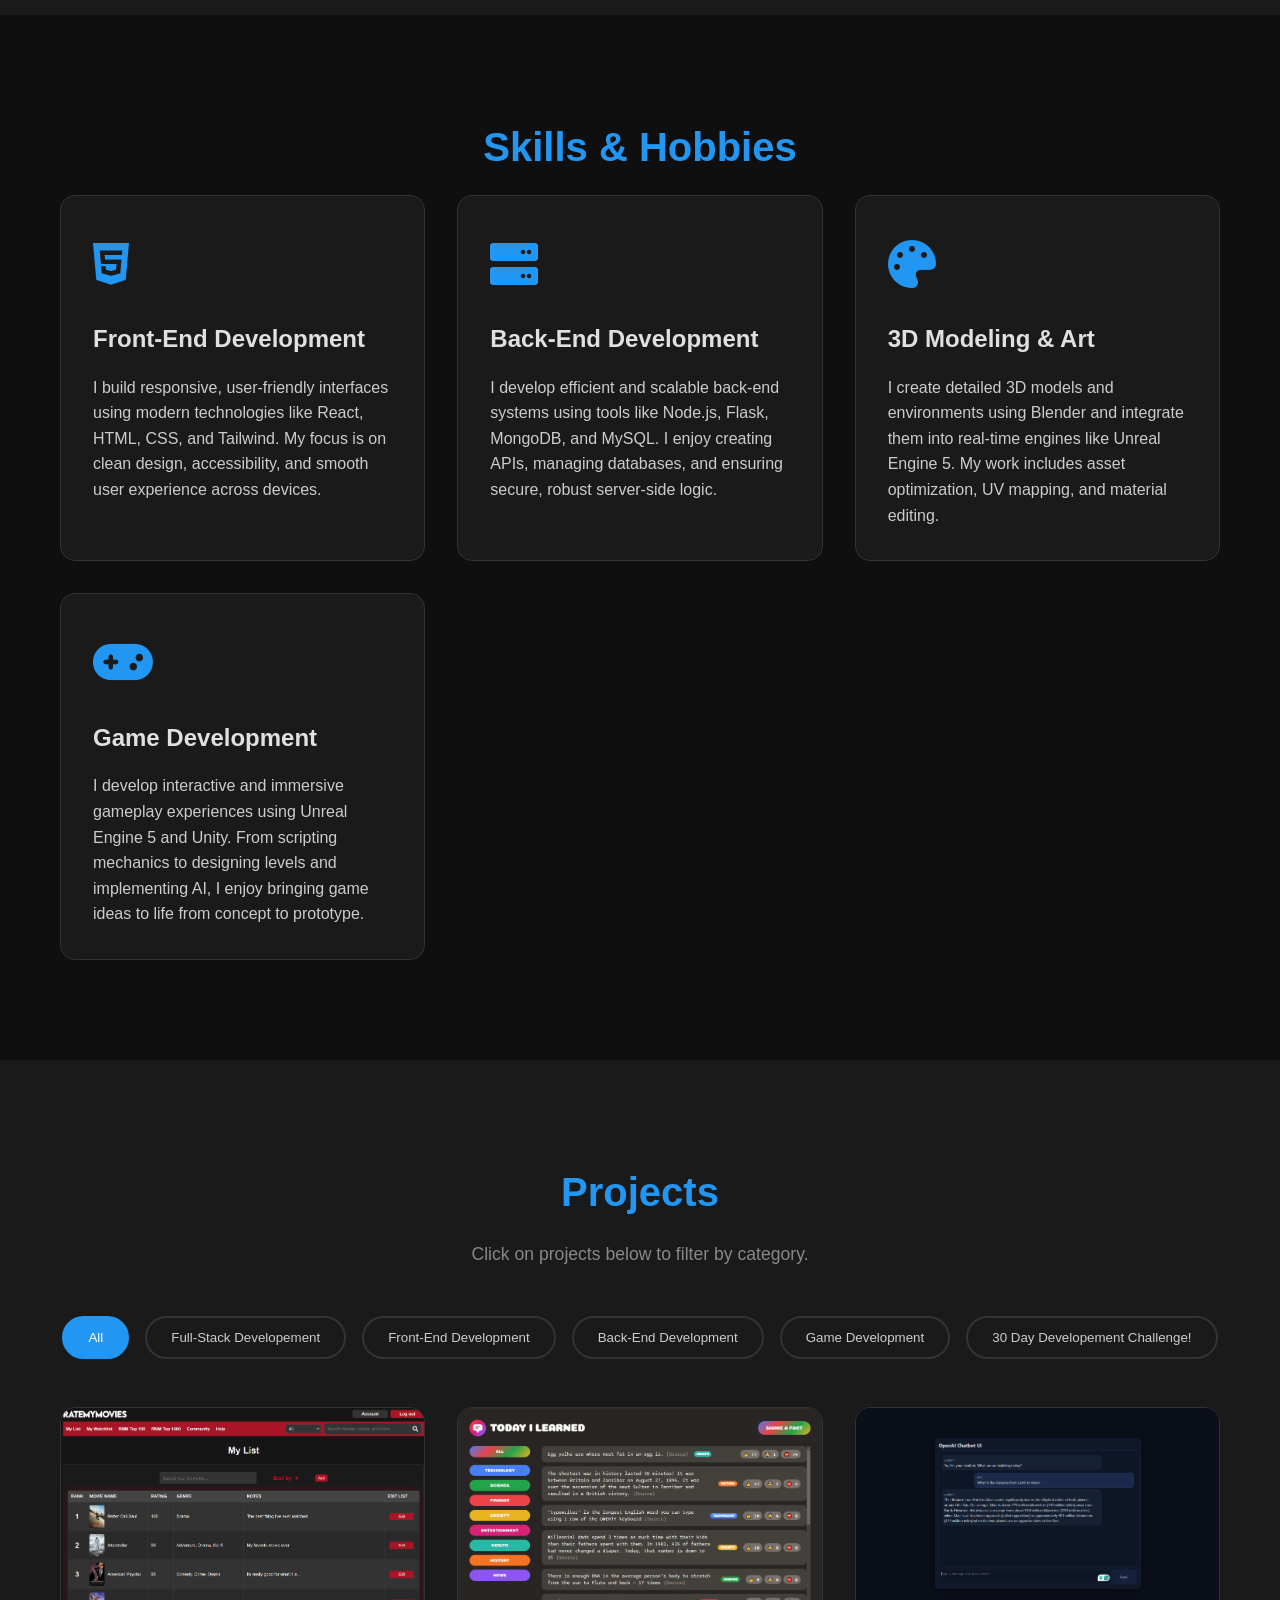
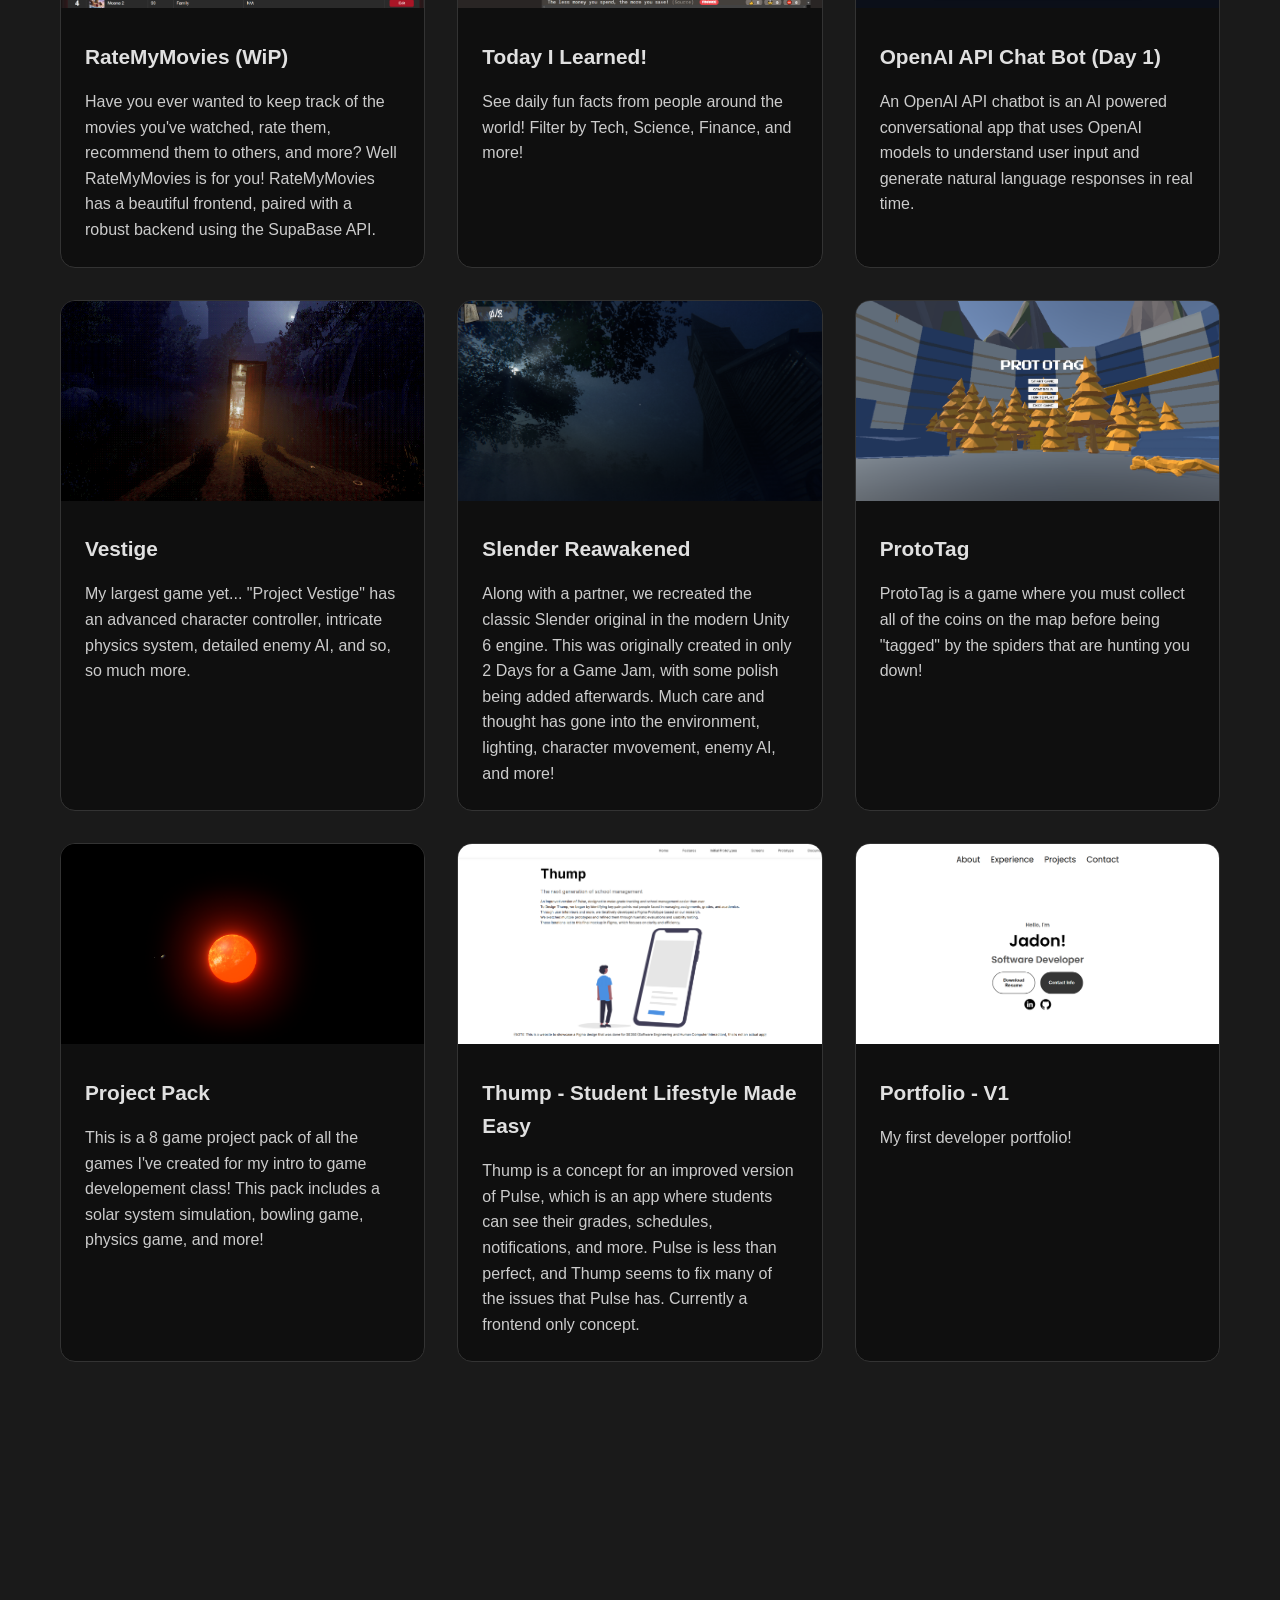
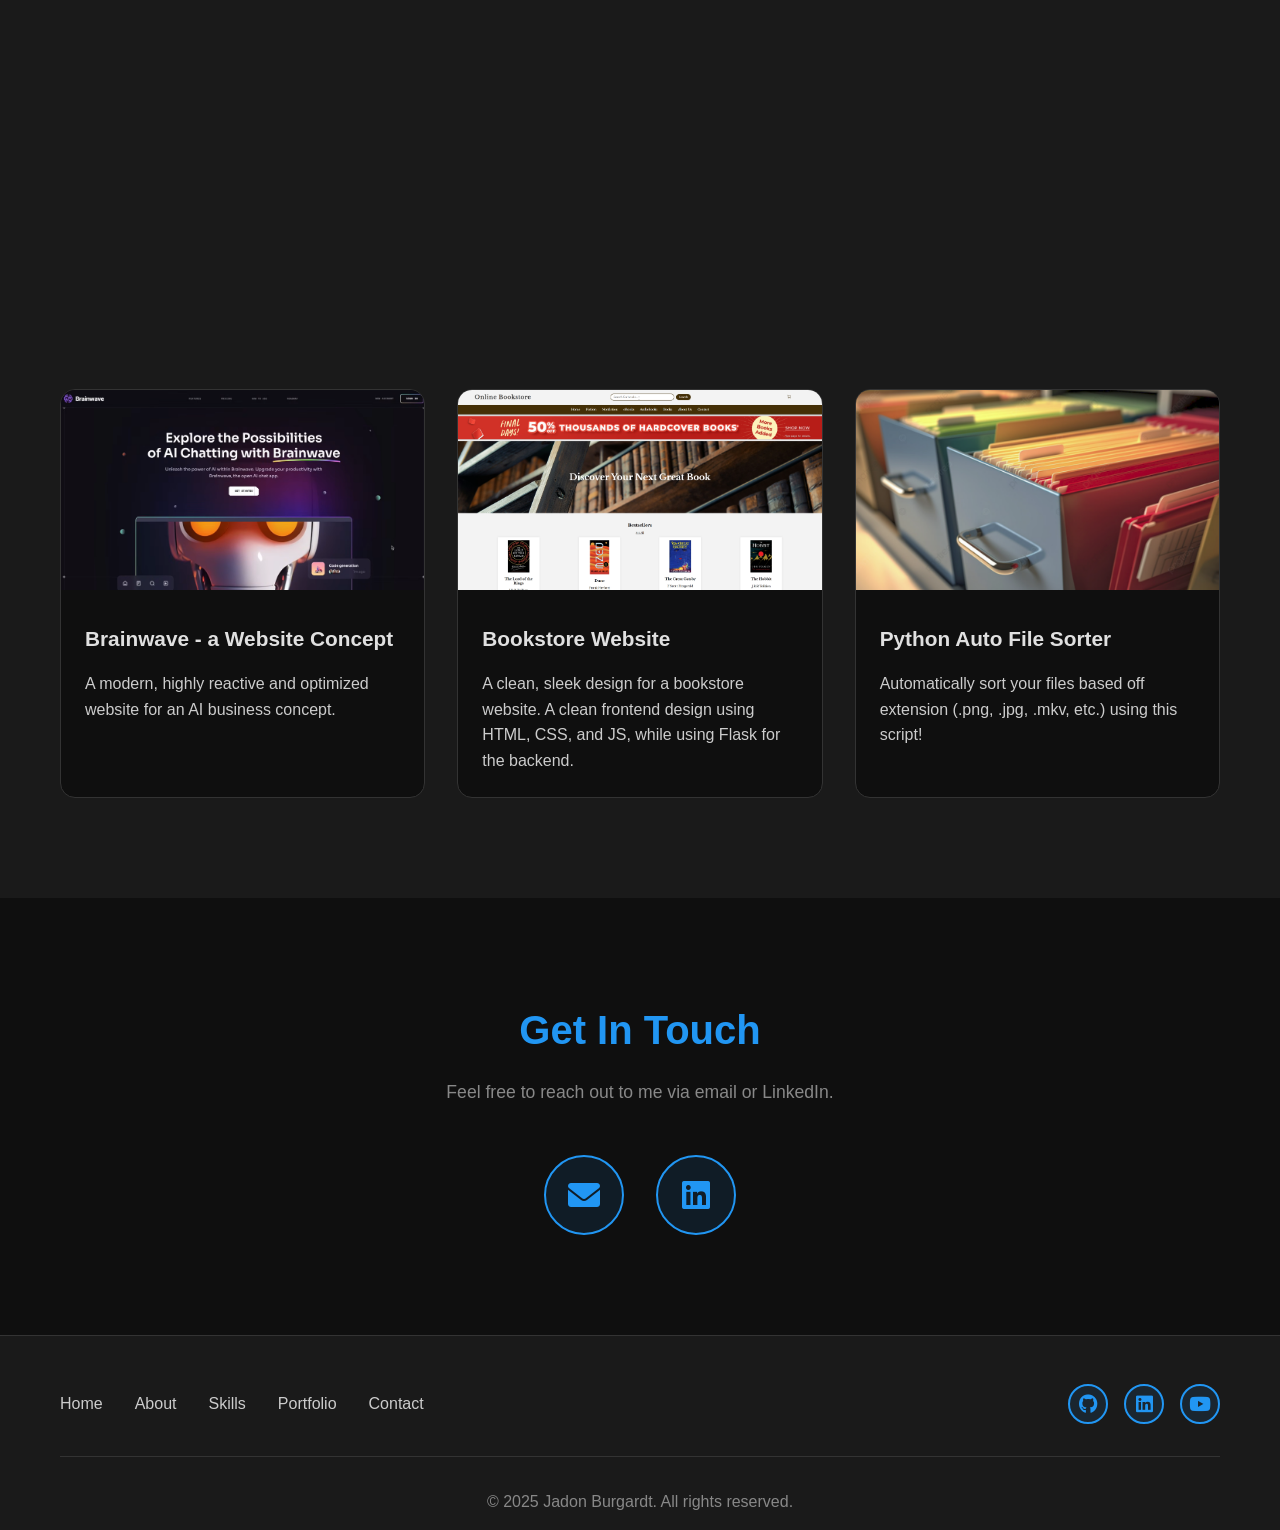
==== commit 5c1f3042: "Updated Portfolio" ====
--- a/index.html
+++ b/index.html
@@ -166,28 +166,13 @@
                 <button class="filter-btn" data-filter="frontend">Front-End Development</button>
                 <button class="filter-btn" data-filter="backend">Back-End Development</button>
                 <button class="filter-btn" data-filter="gamedev">Game Development</button>
+                <button class="filter-btn" data-filter="30challenge">30 Day Developement Challenge!</button>
             </div>
 
             <div class="projects-grid">
 
-                <!-- <div class="project-card" data-category="graphics">
-                    <div class="project-image">
-                        <img src="https://static01.nyt.com/images/2025/03/18/multimedia/10HS-DOG-EMOTIONS-jtzp/10HS-DOG-EMOTIONS-jtzp-mediumSquareAt3X.jpg" alt="Cornell Box Path Tracer">
-                        <div class="project-overlay">
-                            <div class="project-buttons">
-                                <a href="#" class="btn btn-small">Demo</a>
-                                <a href="#" class="btn btn-small btn-secondary">GitHub</a>
-                            </div>
-                        </div>
-                    </div>
-                    <div class="project-info">
-                        <h3>Cornell Box Path Tracer (Graphics & Shaders)</h3>
-                        <p>This project is a basic render engine by taking equations used along C++. You can see in the view that they have a light source. You can model to simulate the effect of light by modeling the surface of the ball and various objects and light sources. Last updated on 04/08/2023.</p>
-                    </div>
-                </div> -->
-
-                <!----------------------------------------------------------------------------------------------------------------------------------------------->
-
+                <!----------------------------------------------------------------------------------------------------------------------------------------------->
+                
                 <div class="project-card" data-category="fullstack">
                     <div class="project-image">
                         <img src="./assets/project-7.png" alt="RateMyMovies (WiP)">
@@ -222,9 +207,27 @@
 
                 <!----------------------------------------------------------------------------------------------------------------------------------------------->
 
+                <div class="project-card" data-category="30challenge">
+                    <div class="project-image">
+                        <img src="./assets/project-9.png" alt="30 Day Challenge">
+                        <div class="project-overlay">
+                            <div class="project-buttons">
+                                <a href="https://openai-chatbot-go.netlify.app/" class="btn btn-small" target="_blank">Demo</a>
+                                <a href="https://github.com/jadonburgardt/Day_1_OpenAI-ChatBot-API" class="btn btn-small btn-secondary" target="_blank">GitHub</a>
+                            </div>
+                        </div>
+                    </div>
+                    <div class="project-info">
+                        <h3>OpenAI API Chat Bot (Day 1)</h3>
+                        <p>An OpenAI API chatbot is an AI powered conversational app that uses OpenAI models to understand user input and generate natural language responses in real time.</p>
+                    </div>
+                </div>
+
+                <!----------------------------------------------------------------------------------------------------------------------------------------------->
+
                 <div class="project-card" data-category="gamedev">
                     <div class="project-image">
-                        <img src="./assets/game.png" alt="Game Pack">
+                        <img src="./assets/game.png" alt="vestige">
                         <div class="project-overlay">
                             <div class="project-buttons">
                                 <!-- <a href="https://jadonb103.itch.io/" class="btn btn-small" target="_blank">itch.io</a> -->
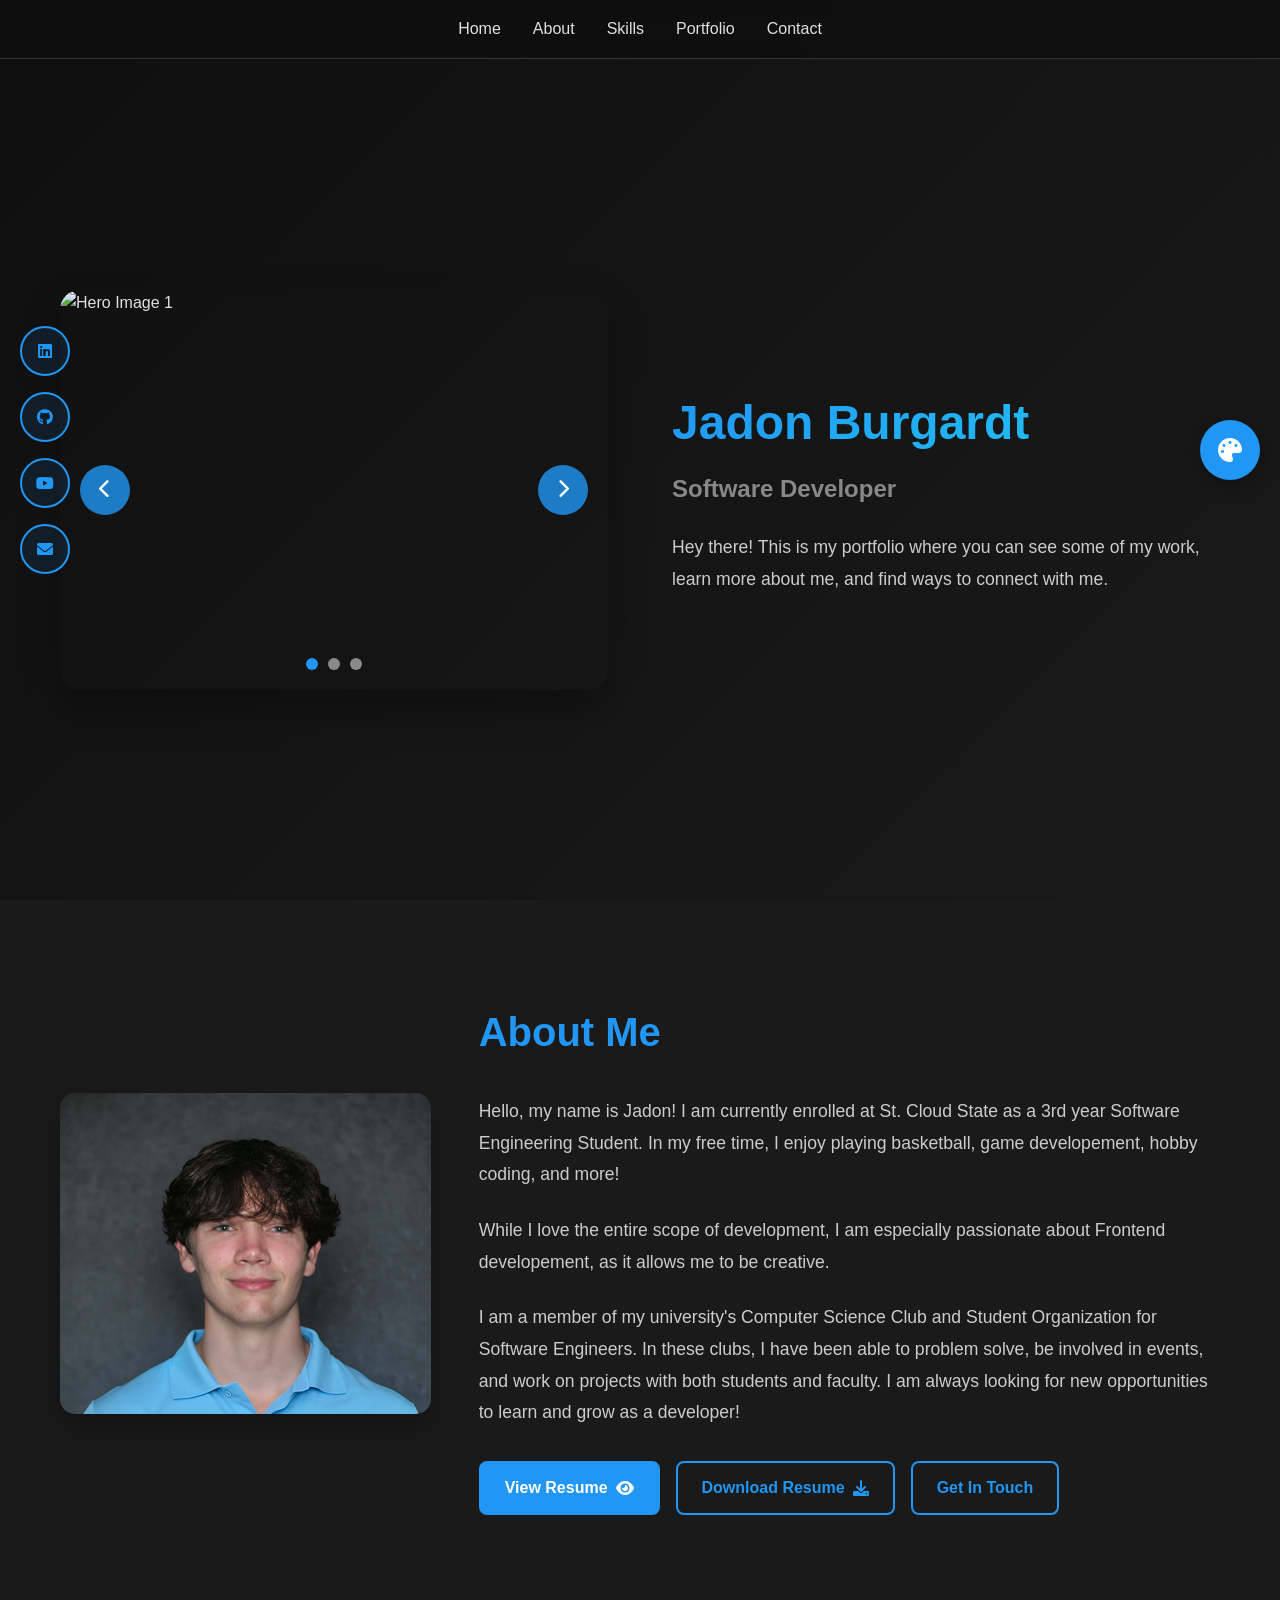
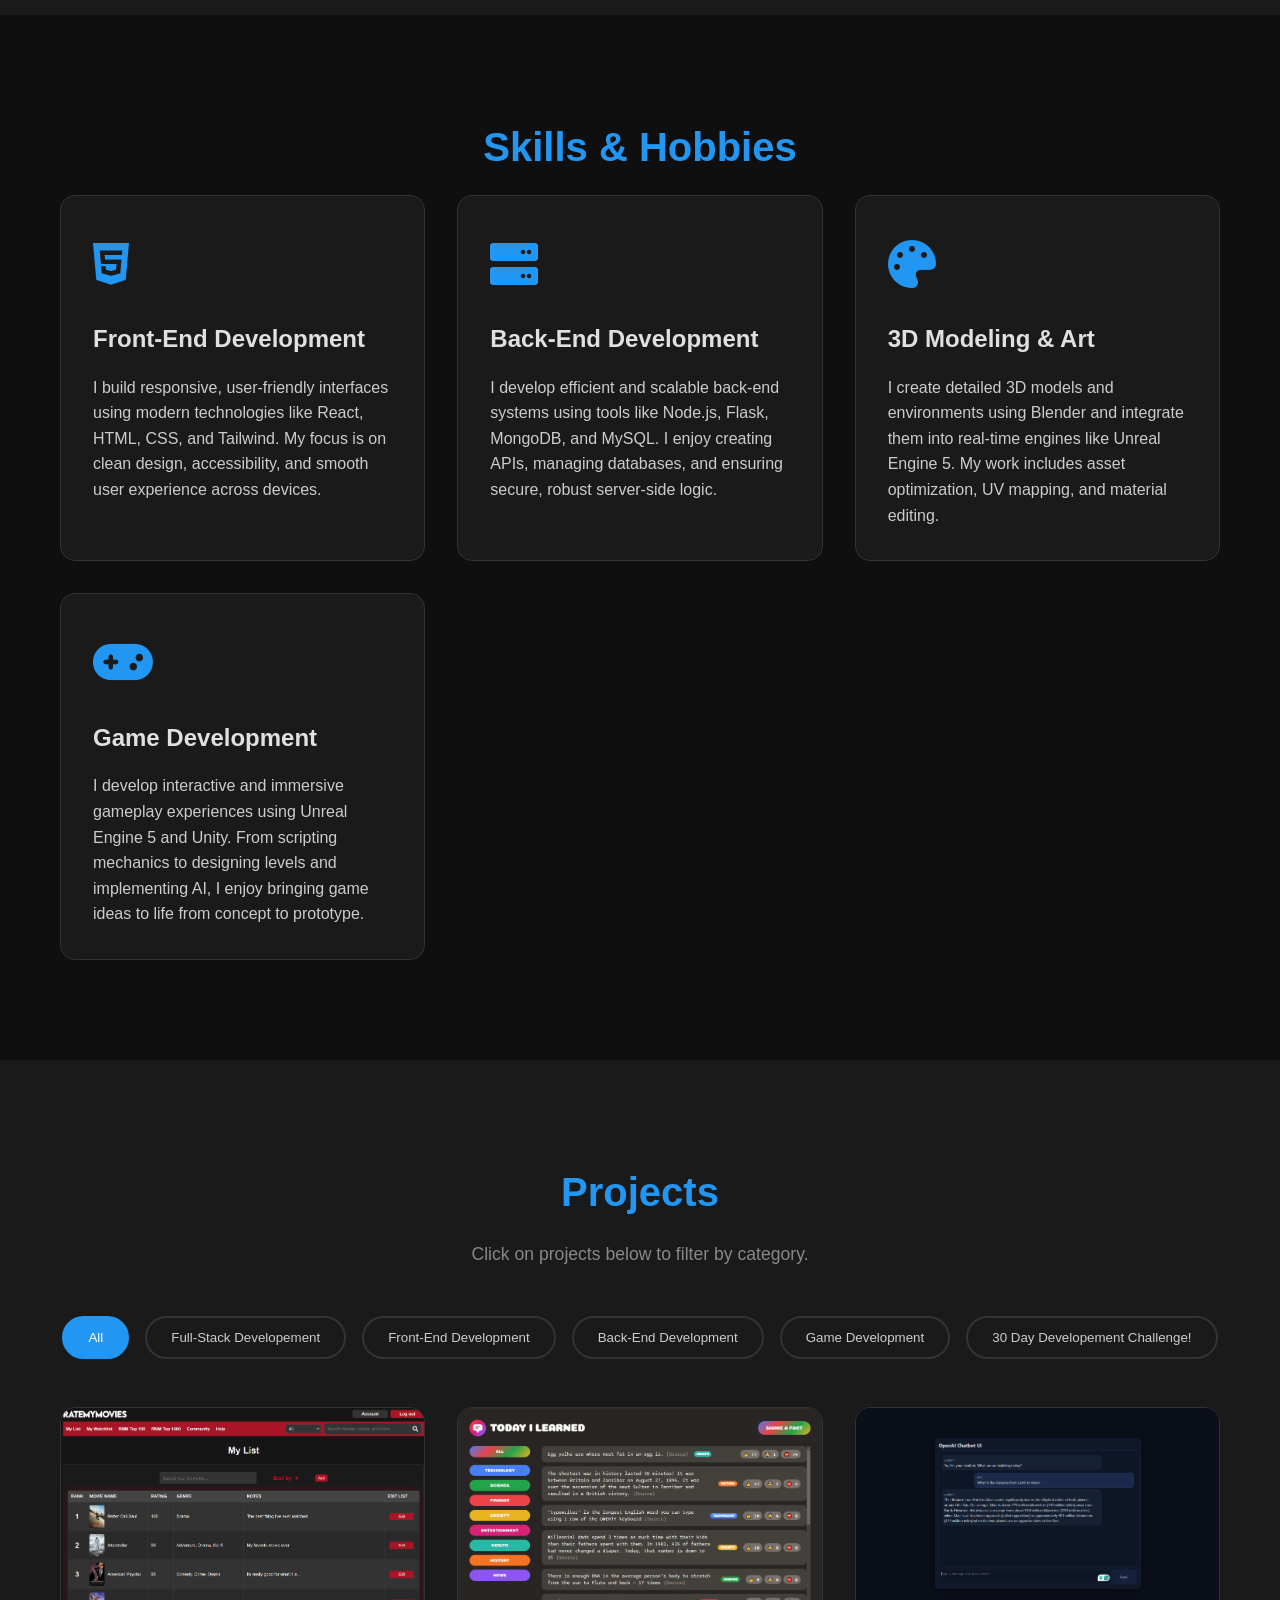
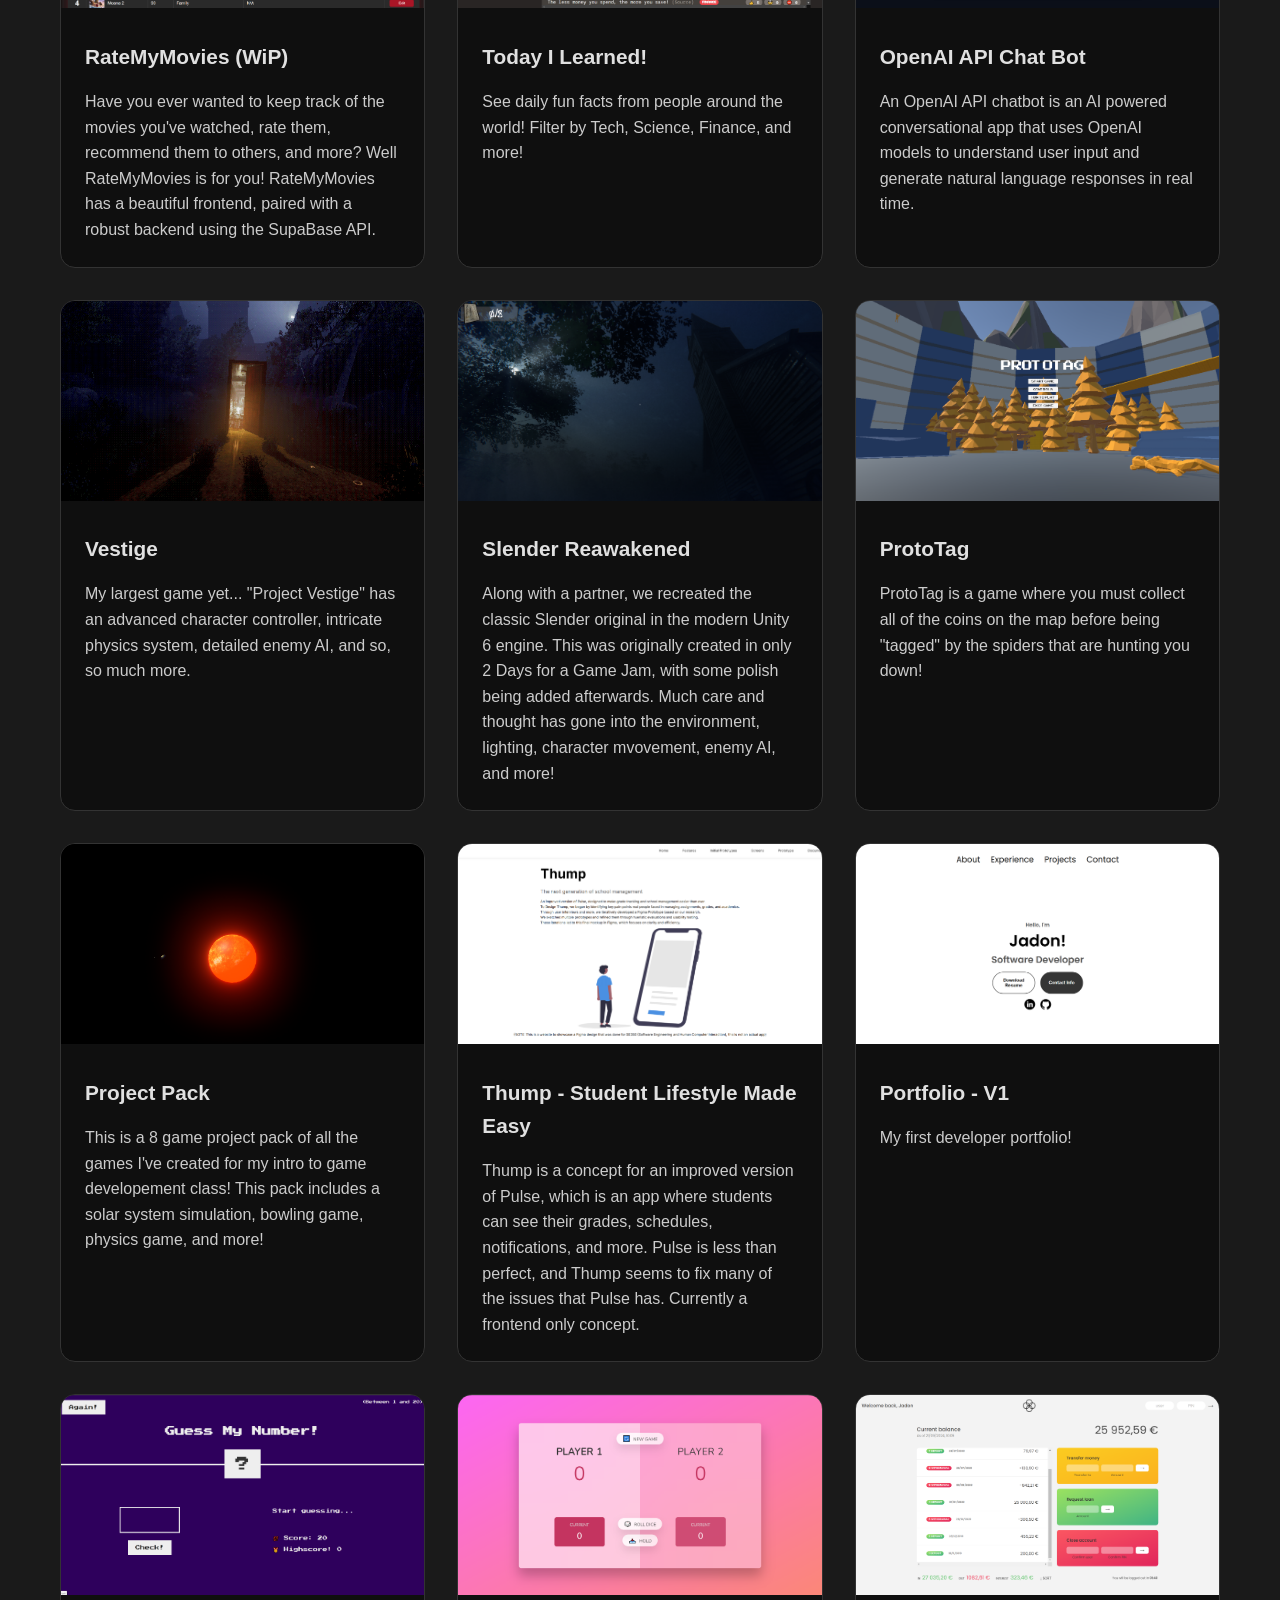
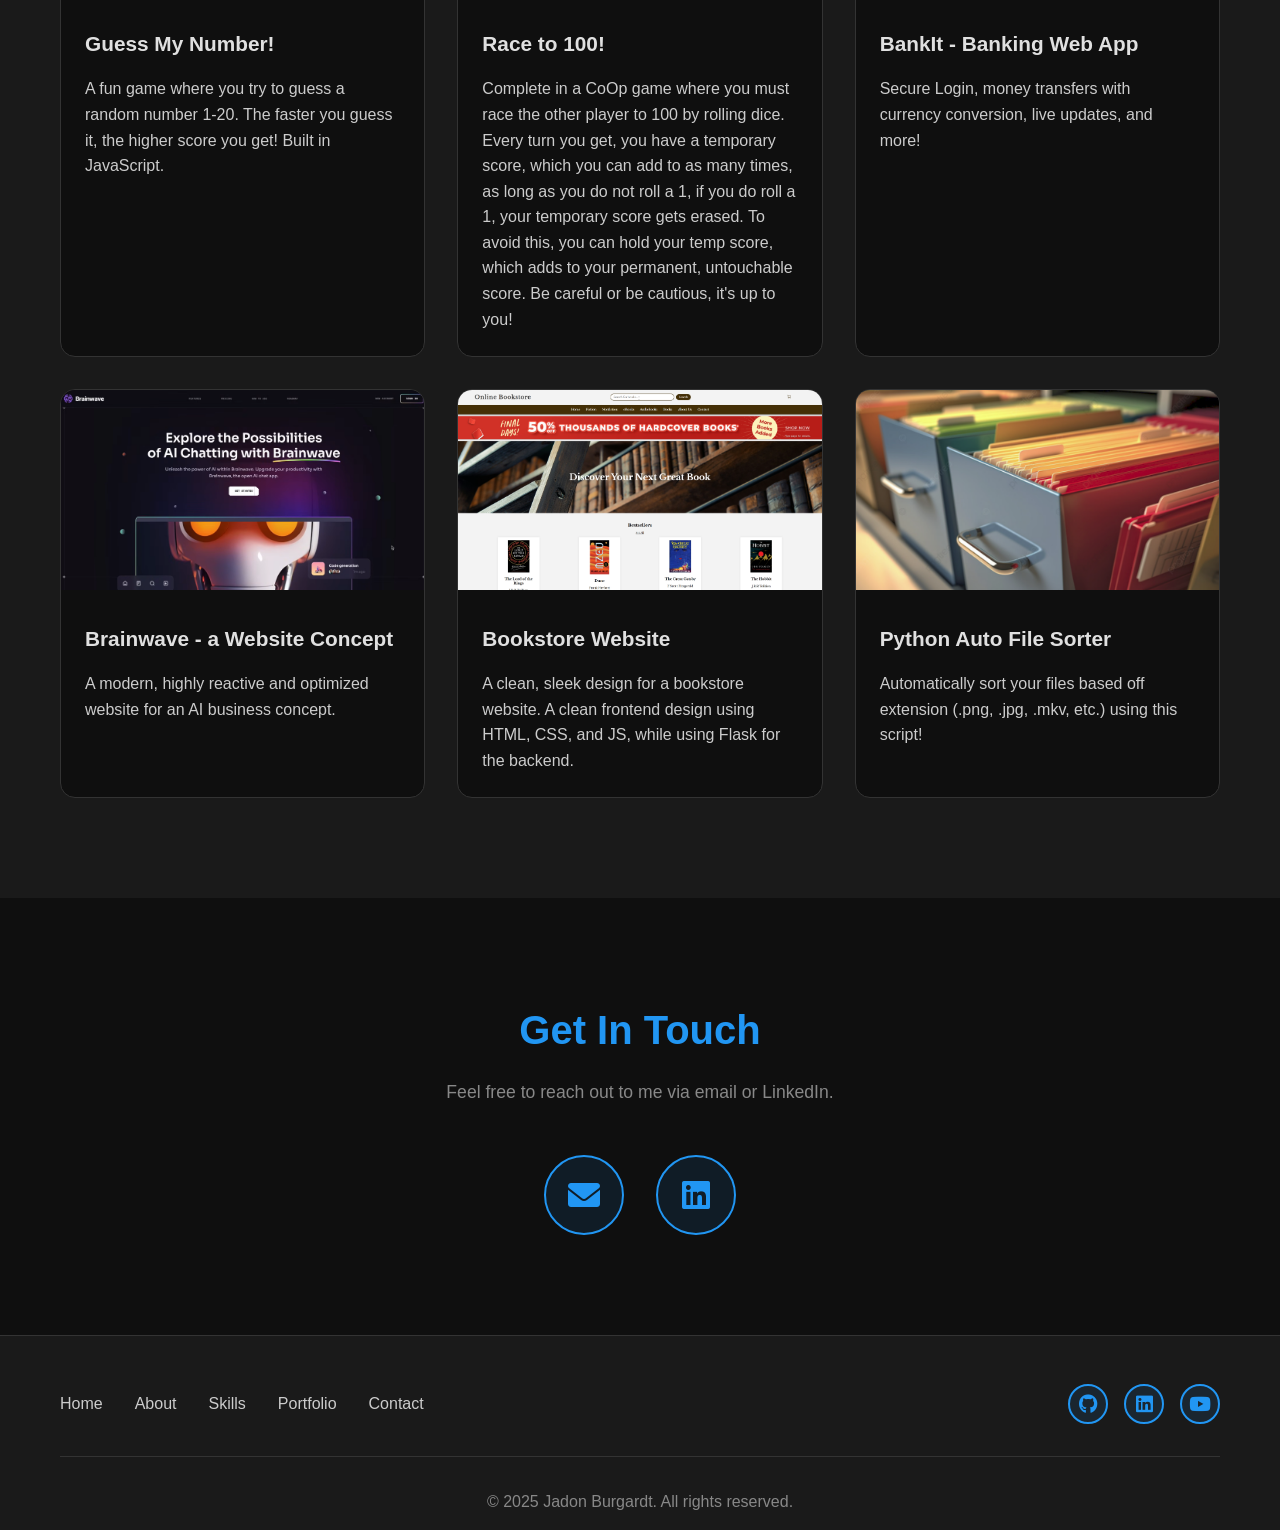
==== commit 91a86e4b: "update" ====
--- a/index.html
+++ b/index.html
@@ -209,7 +209,7 @@
 
                 <div class="project-card" data-category="30challenge">
                     <div class="project-image">
-                        <img src="./assets/project-9.png" alt="30 Day Challenge">
+                        <img src="./assets/project-9.png" alt="30 Days / 30 Projects">
                         <div class="project-overlay">
                             <div class="project-buttons">
                                 <a href="https://openai-chatbot-go.netlify.app/" class="btn btn-small" target="_blank">Demo</a>
@@ -218,7 +218,7 @@
                         </div>
                     </div>
                     <div class="project-info">
-                        <h3>OpenAI API Chat Bot (Day 1)</h3>
+                        <h3>OpenAI API Chat Bot</h3>
                         <p>An OpenAI API chatbot is an AI powered conversational app that uses OpenAI models to understand user input and generate natural language responses in real time.</p>
                     </div>
                 </div>
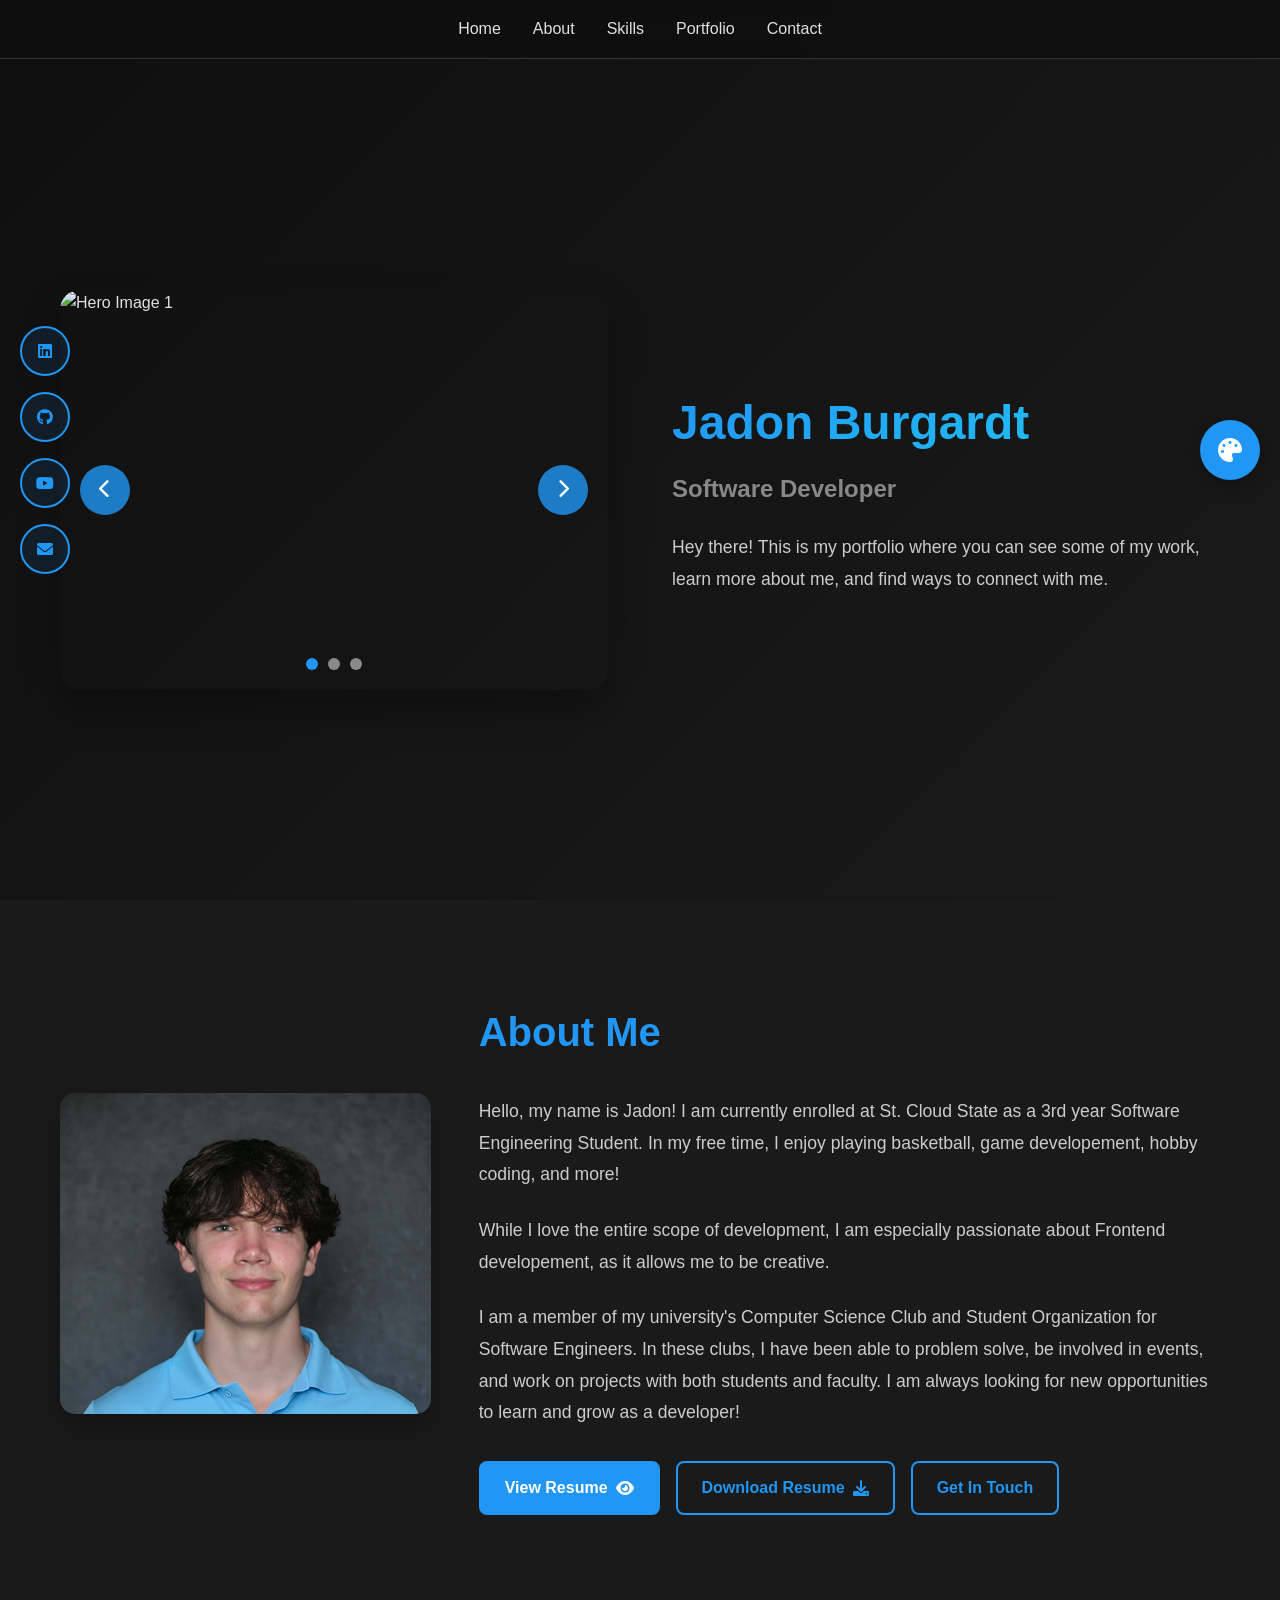
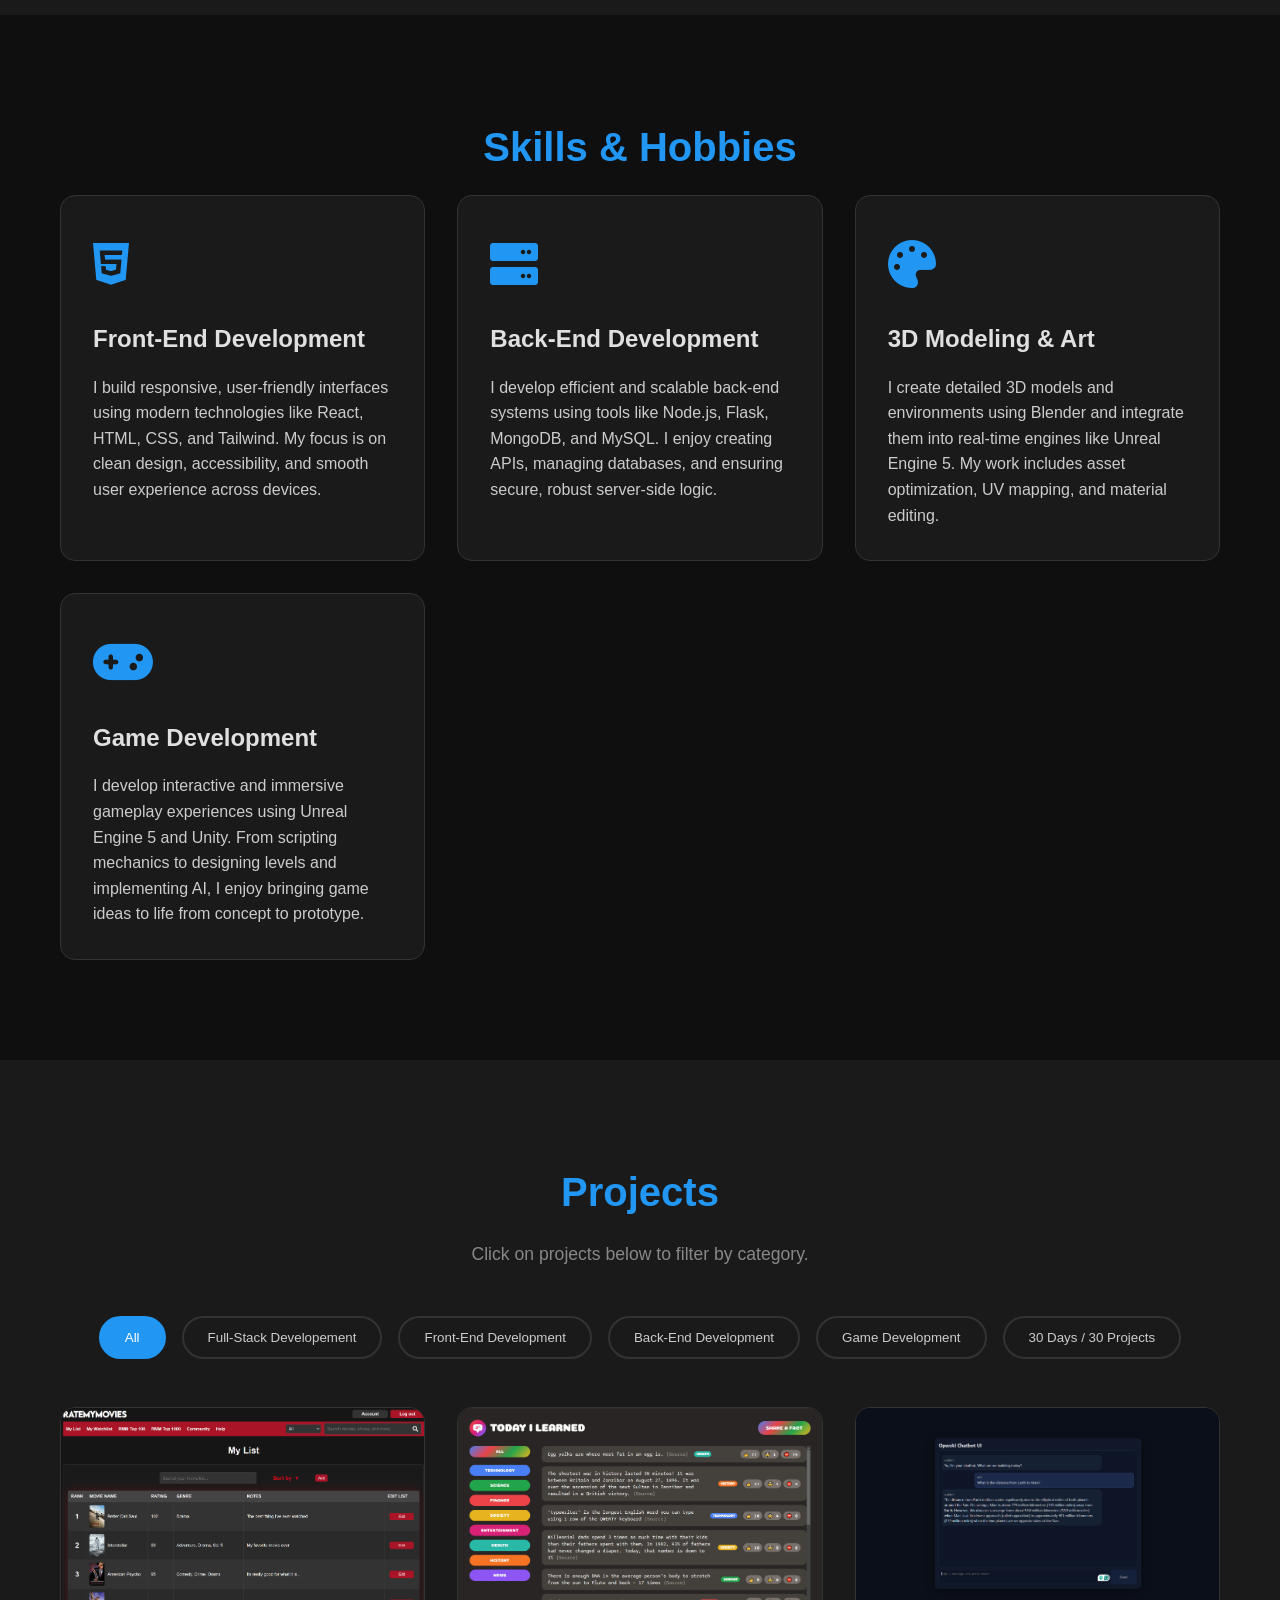
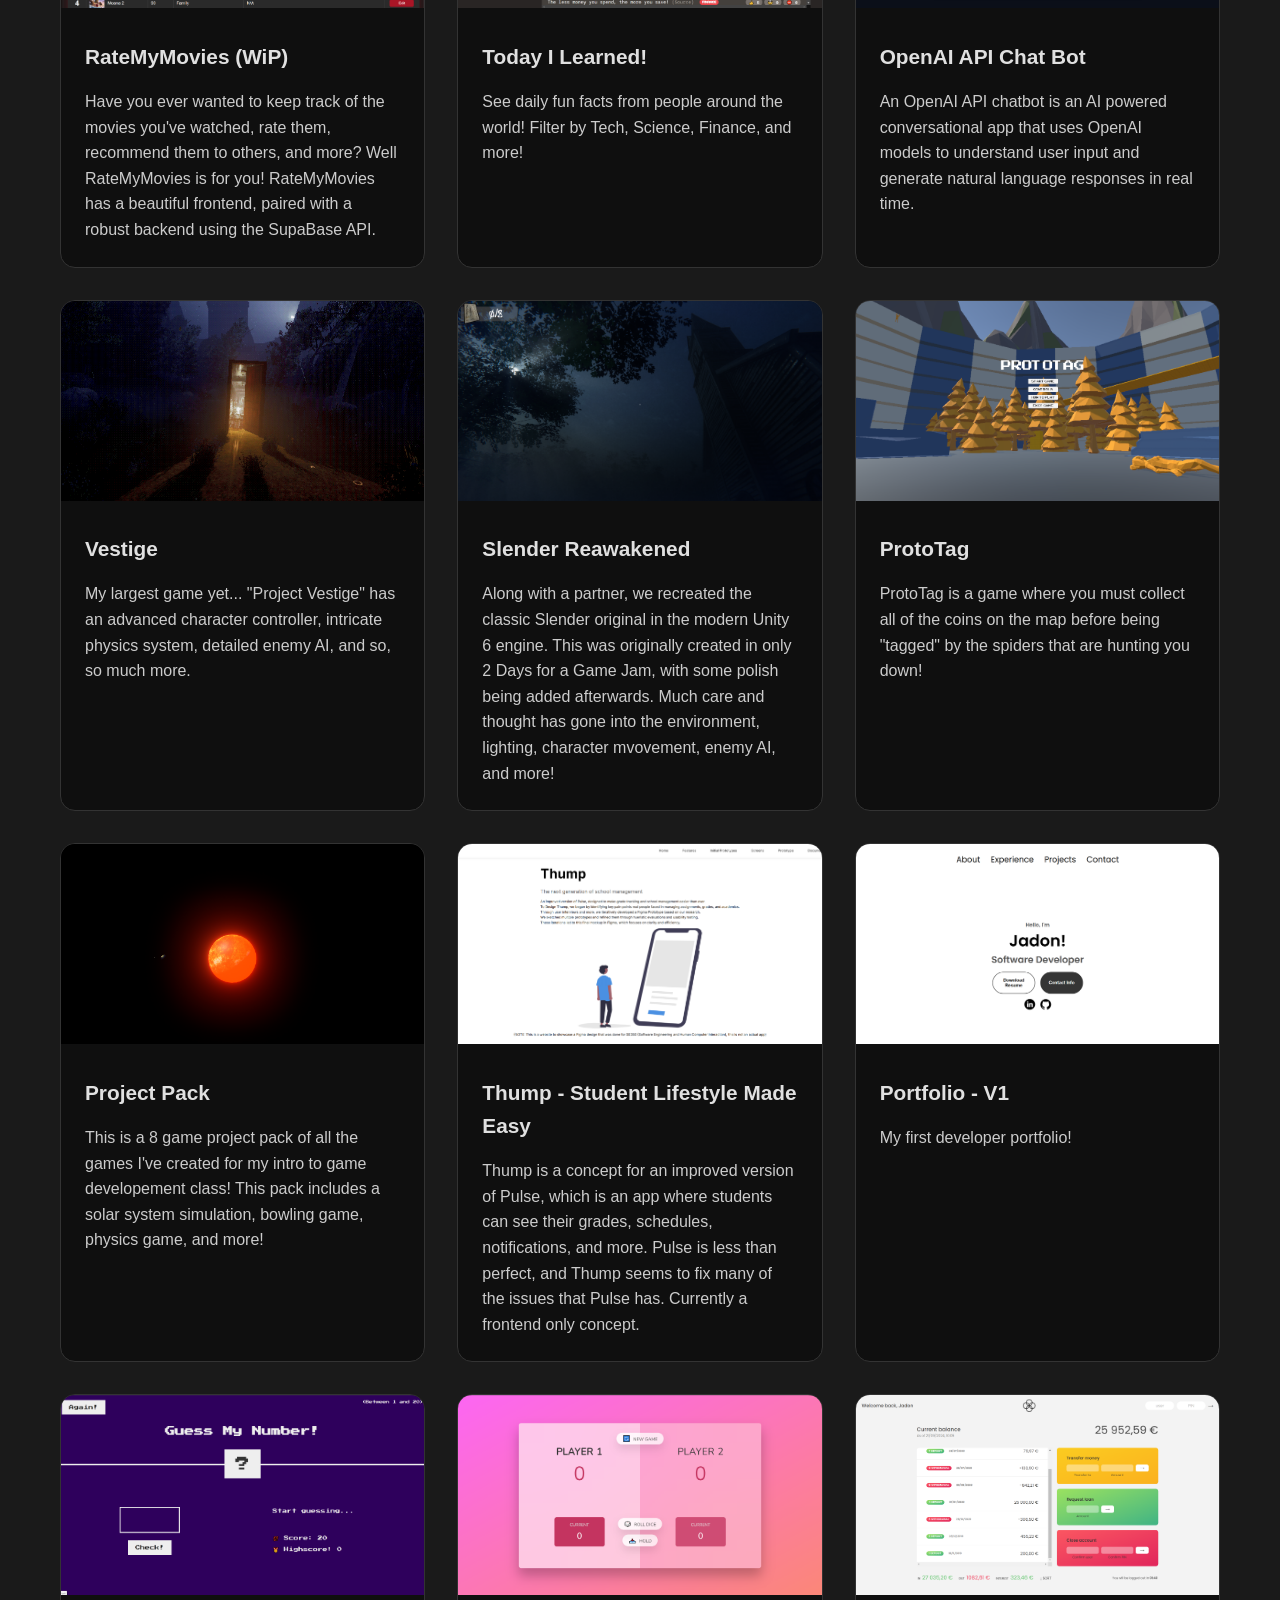
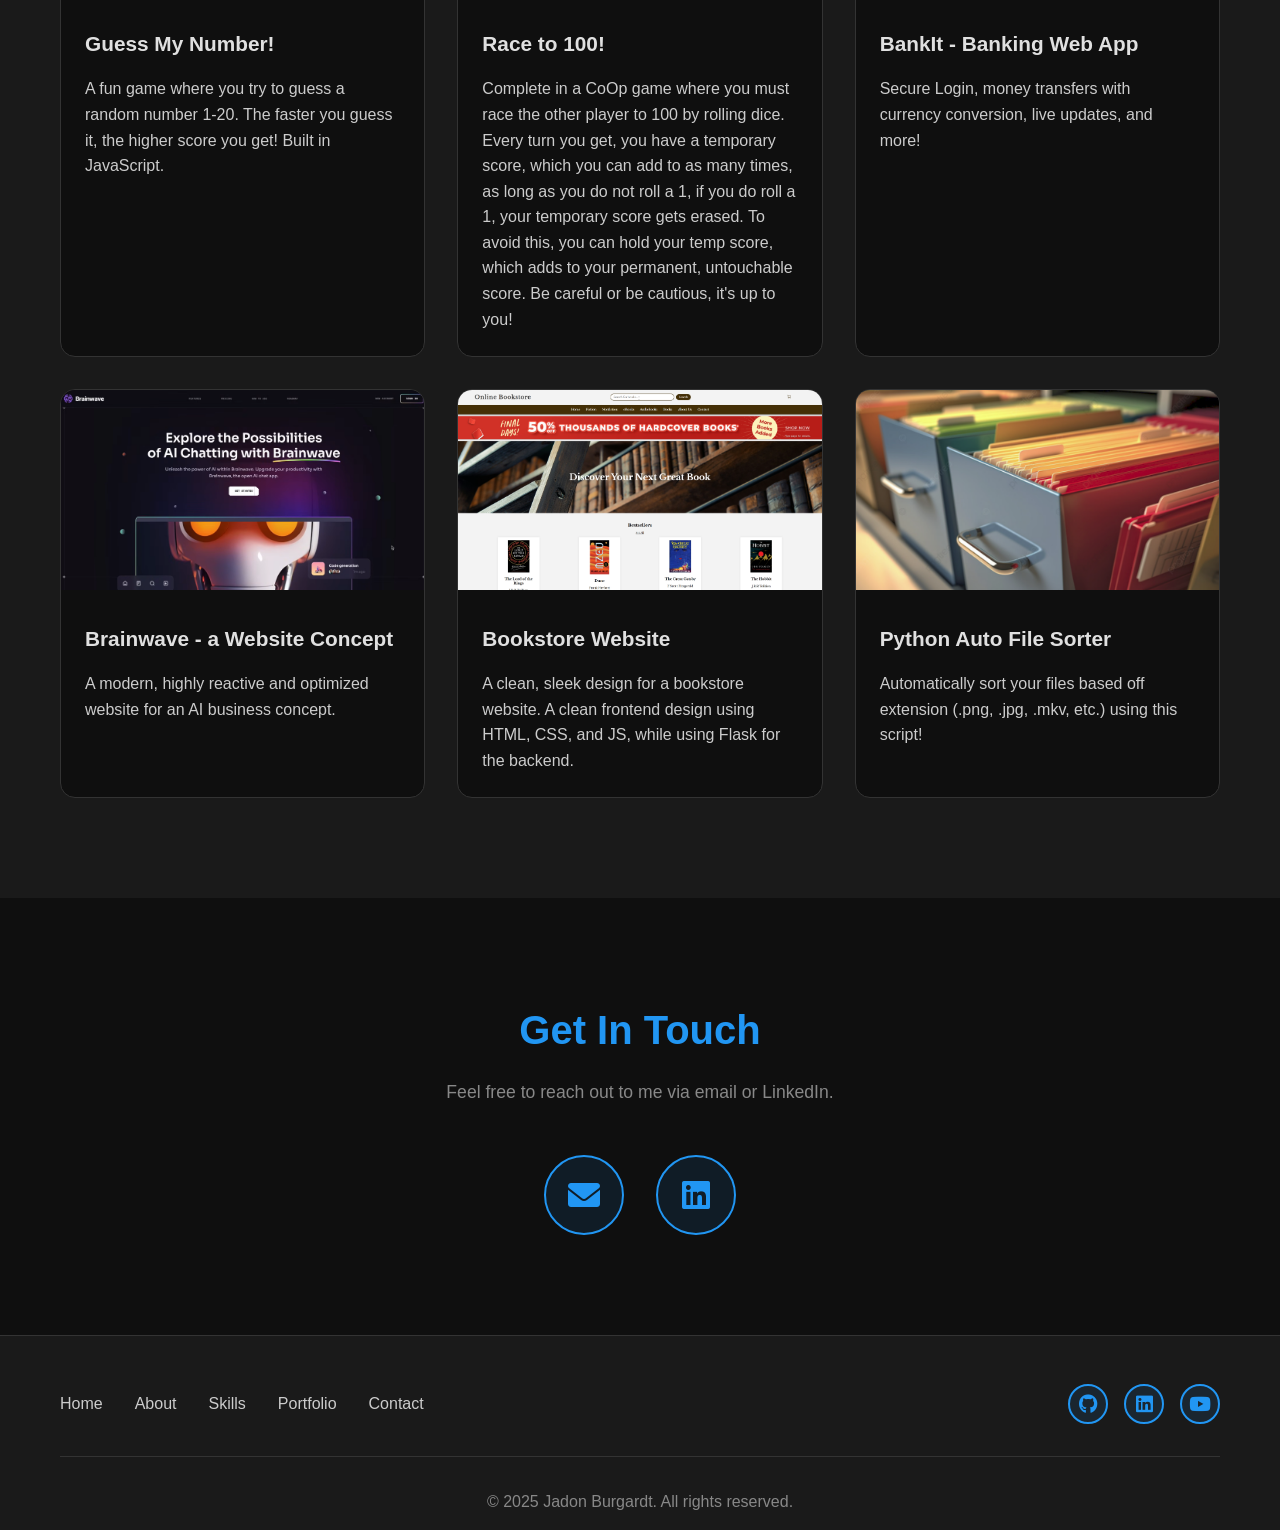
==== commit 762a29b4: "t" ====
--- a/index.html
+++ b/index.html
@@ -166,7 +166,7 @@
                 <button class="filter-btn" data-filter="frontend">Front-End Development</button>
                 <button class="filter-btn" data-filter="backend">Back-End Development</button>
                 <button class="filter-btn" data-filter="gamedev">Game Development</button>
-                <button class="filter-btn" data-filter="30challenge">30 Day Developement Challenge!</button>
+                <button class="filter-btn" data-filter="30 Days / 30 Projects">30 Days / 30 Projects</button>
             </div>
 
             <div class="projects-grid">
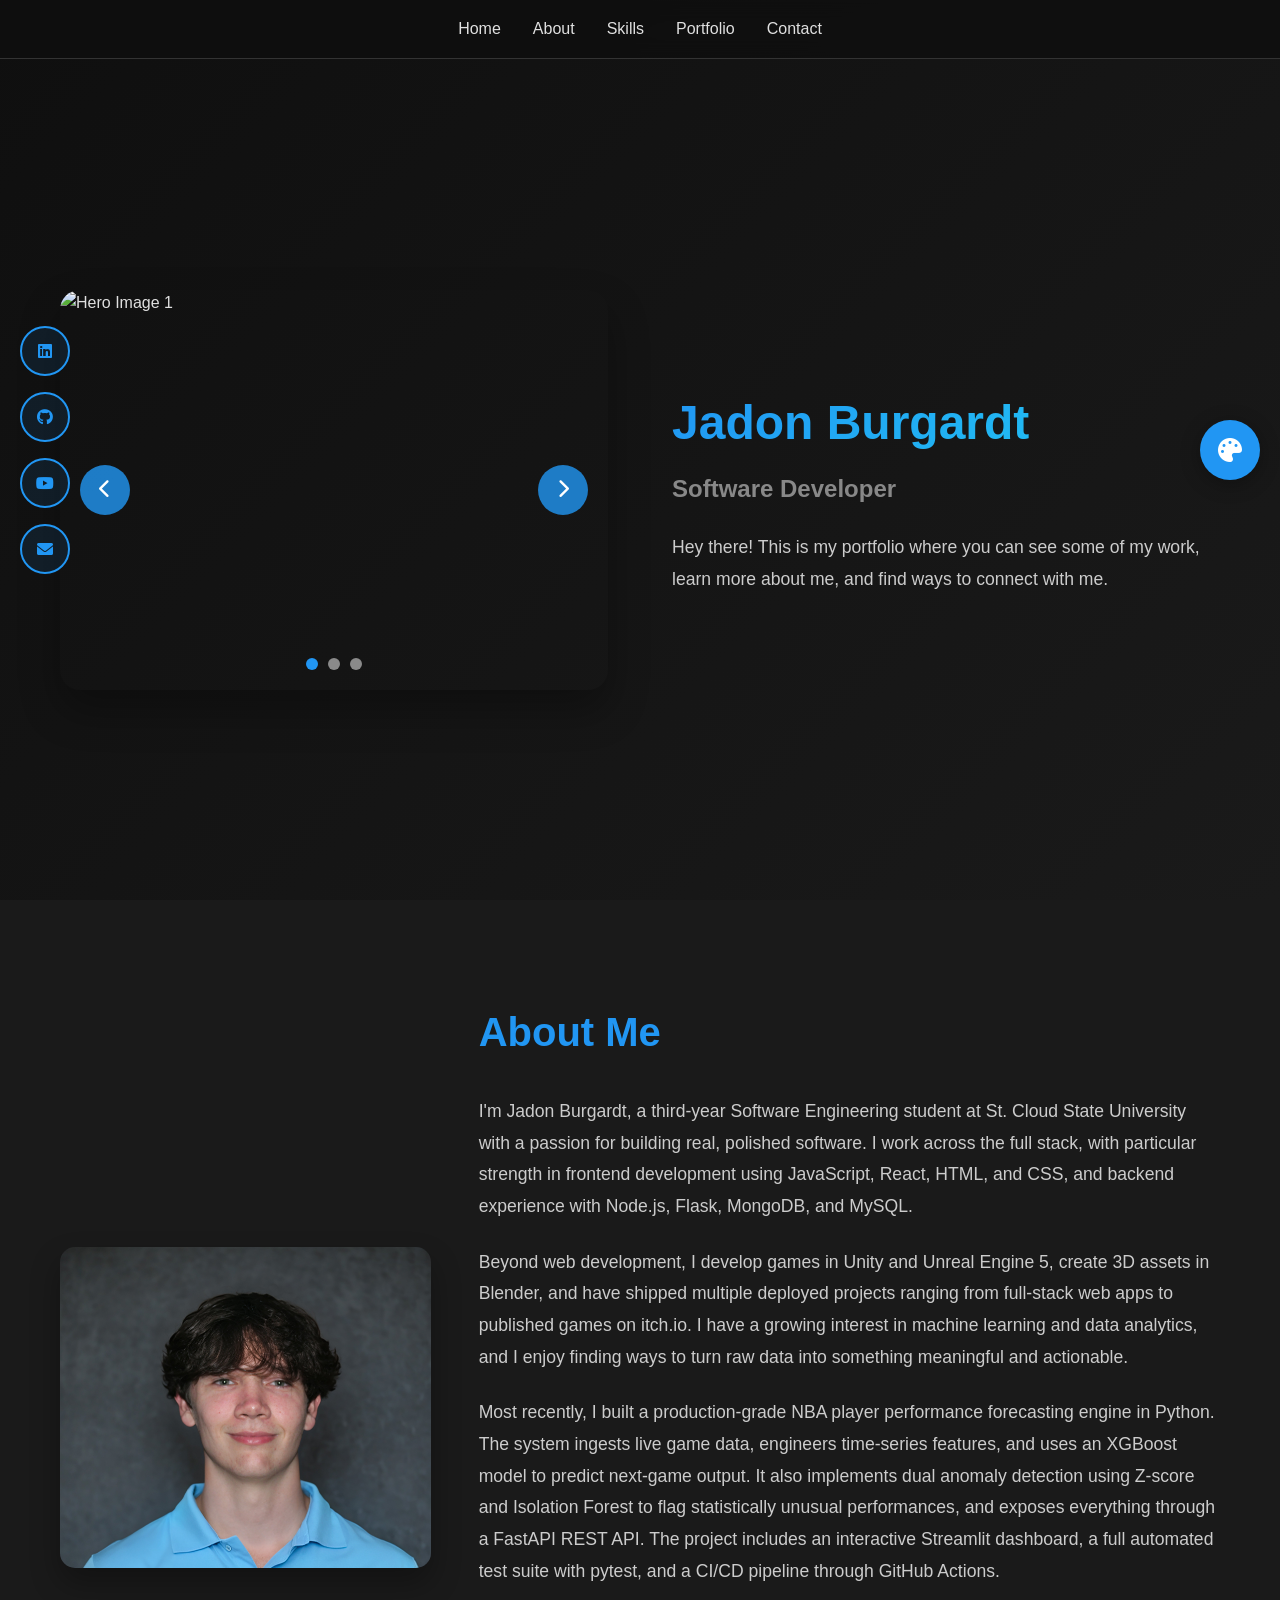
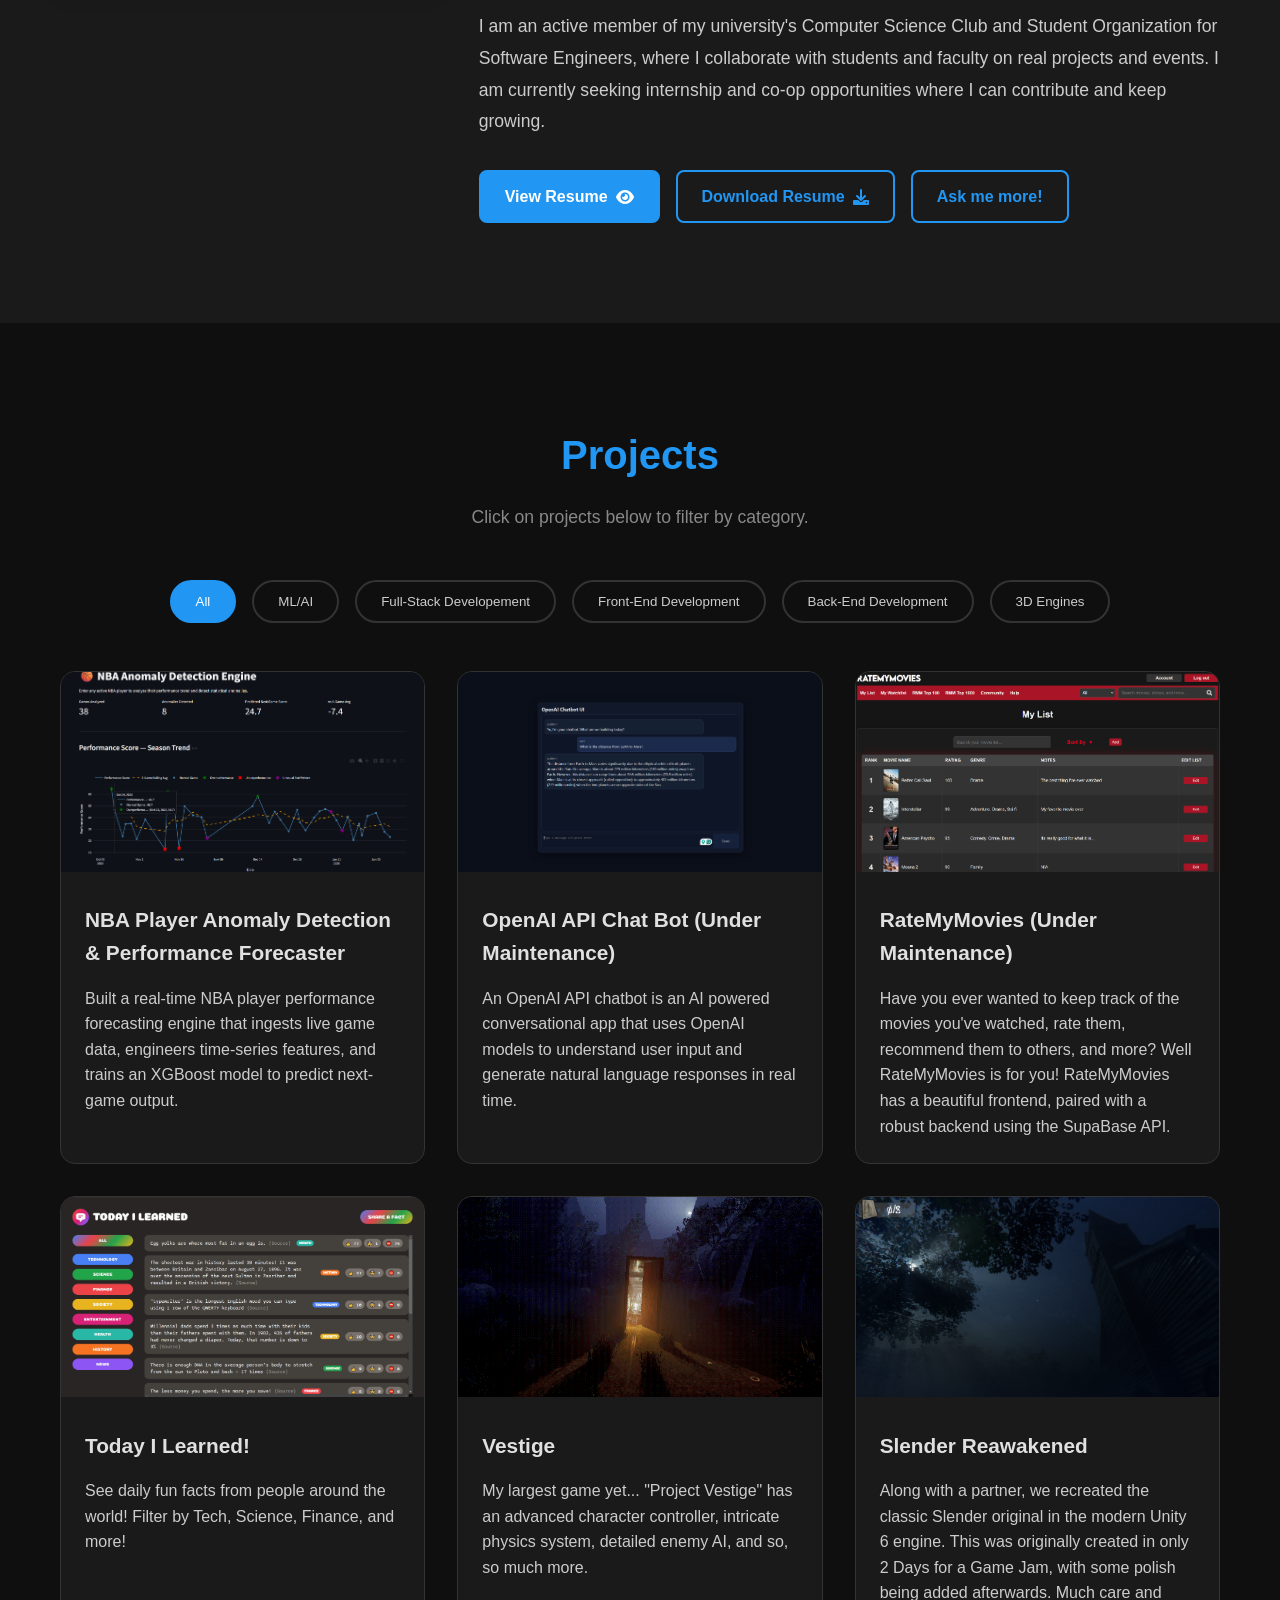
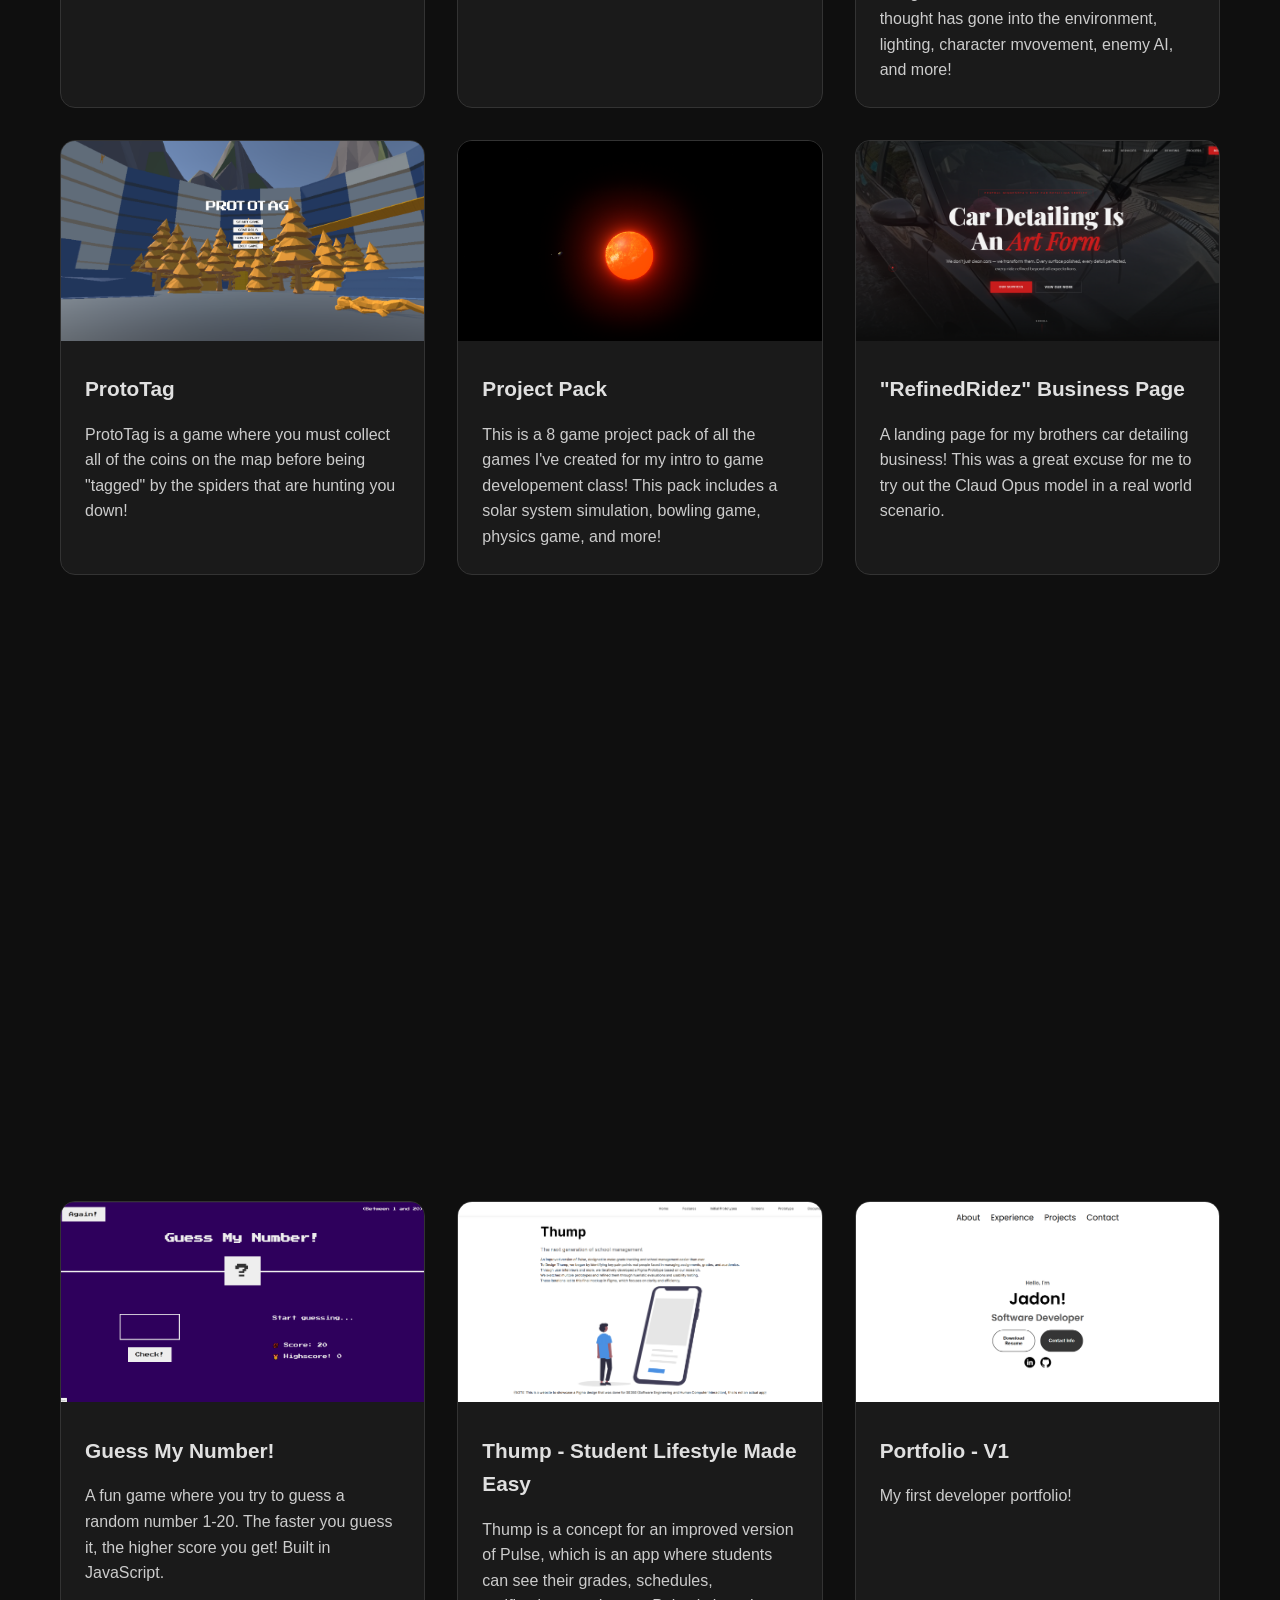
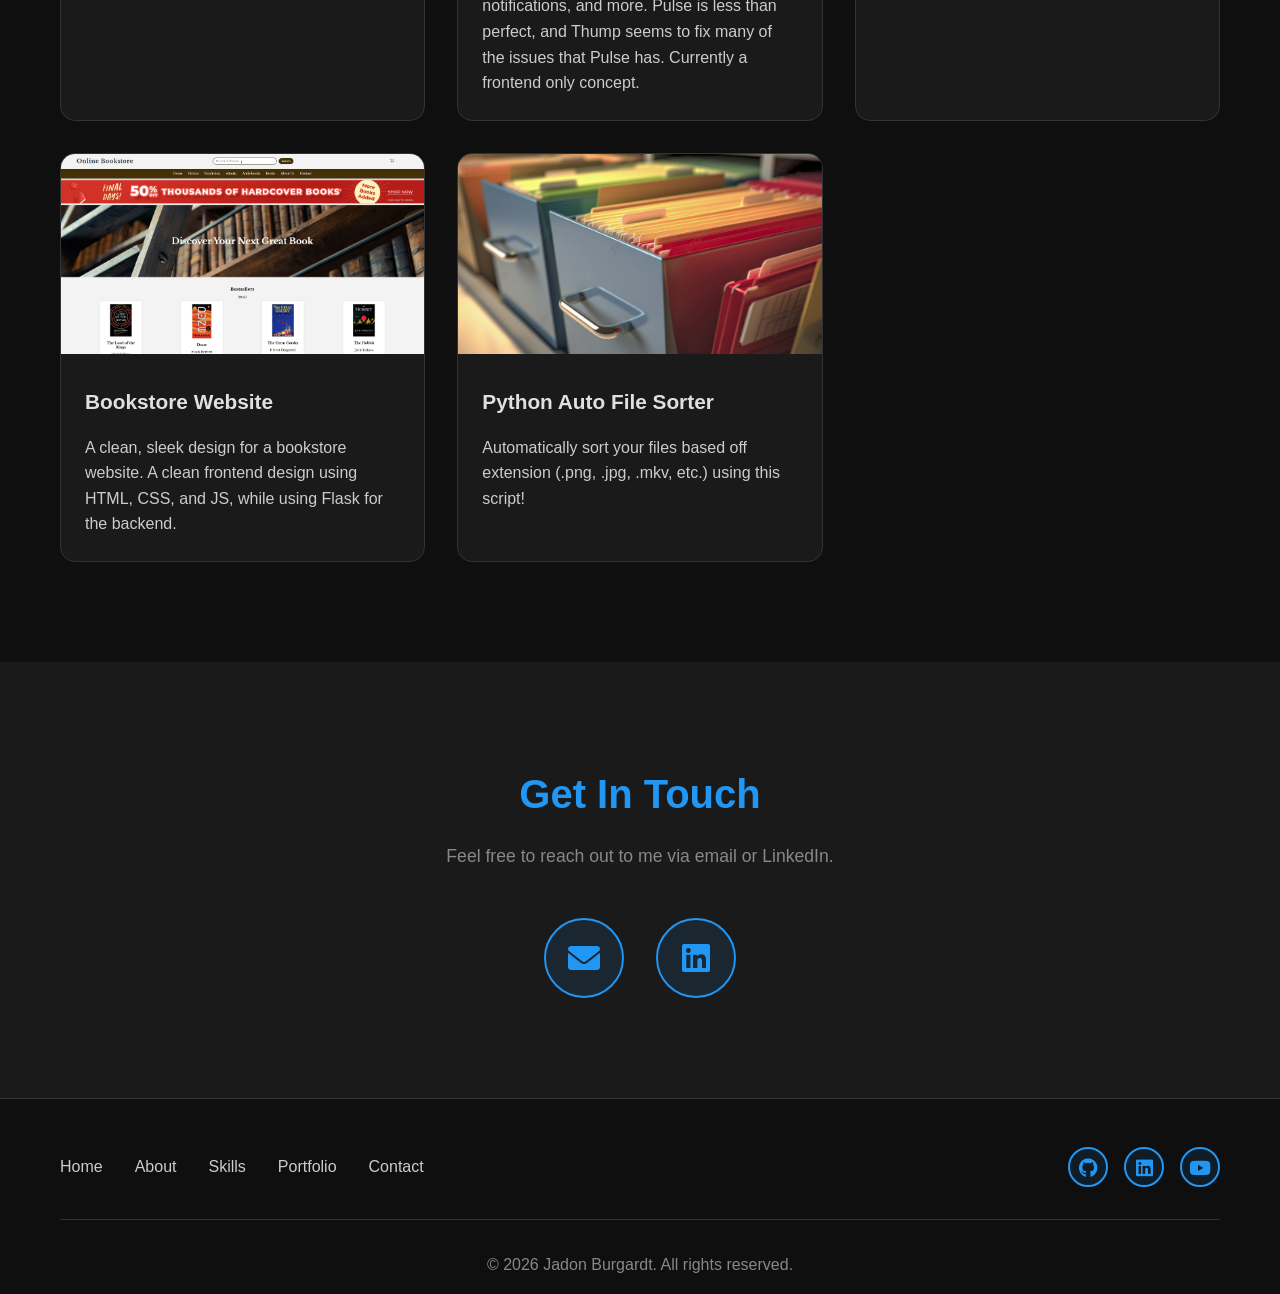
==== commit 4940896a: "Portfolio updated" ====
--- a/index.html
+++ b/index.html
@@ -4,7 +4,7 @@
 <head>
     <meta charset="UTF-8">
     <meta name="viewport" content="width=device-width, initial-scale=1.0">
-    <title>Your Portfolio</title>
+    <title>My Portfolio</title>
     <link href="style.css" rel="stylesheet" type="text/css" />
     <link href="https://cdnjs.cloudflare.com/ajax/libs/font-awesome/6.0.0/css/all.min.css" rel="stylesheet">
 </head>
@@ -95,9 +95,13 @@
                 </div>
                 <div class="about-info">
                     <h2>About Me</h2>
-                    <p>Hello, my name is Jadon! I am currently enrolled at St. Cloud State as a 3rd year Software Engineering Student. In my free time, I enjoy playing basketball, game developement, hobby coding, and more!</p>
-                    <p>While I love the entire scope of development, I am especially passionate about Frontend developement, as it allows me to be creative.</p>
-                    <p> I am a member of my university's Computer Science Club and Student Organization for Software Engineers. In these clubs, I have been able to problem solve, be involved in events, and work on projects with both students and faculty. I am always looking for new opportunities to learn and grow as a developer!</p>
+                    <p>I'm Jadon Burgardt, a third-year Software Engineering student at St. Cloud State University with a passion for building real, polished software. I work across the full stack, with particular strength in frontend development using JavaScript, React, HTML, and CSS, and backend experience with Node.js, Flask, MongoDB, and MySQL.</p>
+
+<p>Beyond web development, I develop games in Unity and Unreal Engine 5, create 3D assets in Blender, and have shipped multiple deployed projects ranging from full-stack web apps to published games on itch.io. I have a growing interest in machine learning and data analytics, and I enjoy finding ways to turn raw data into something meaningful and actionable.</p>
+
+<p>Most recently, I built a production-grade NBA player performance forecasting engine in Python. The system ingests live game data, engineers time-series features, and uses an XGBoost model to predict next-game output. It also implements dual anomaly detection using Z-score and Isolation Forest to flag statistically unusual performances, and exposes everything through a FastAPI REST API. The project includes an interactive Streamlit dashboard, a full automated test suite with pytest, and a CI/CD pipeline through GitHub Actions.</p>
+
+<p>I am an active member of my university's Computer Science Club and Student Organization for Software Engineers, where I collaborate with students and faculty on real projects and events. I am currently seeking internship and co-op opportunities where I can contribute and keep growing.</p>
 <div class="about-buttons">
     <a href="./assets/resume.pdf" class="btn btn-primary" target="_blank" rel="noopener noreferrer">
         View Resume <i class="fas fa-eye"></i>
@@ -105,7 +109,7 @@
     <a href="./assets/resume.pdf" class="btn btn-secondary" download="Jadon_Burgardt_Resume.pdf">
         Download Resume <i class="fas fa-download"></i>
     </a>
-    <a href="#contact" class="btn btn-secondary">Get In Touch</a>
+    <a href="#contact" class="btn btn-secondary">Ask me more!</a>
 </div>
 
 
@@ -115,43 +119,7 @@
         </div>
     </section>
 
-    <!-- Skills Section -->
-    <section id="skills" class="skills">
-        <div class="container">
-            <h2>Skills & Hobbies</h2>
-            <!-- <p class="section-subtitle">My main set of skills are shown below</p> -->
-            <div class="skills-grid">
-                <div class="skill-card">
-                    <div class="skill-icon">
-                        <i class="fab fa-html5"></i>
-                    </div>
-                    <h3>Front-End Development</h3>
-                    <p>I build responsive, user-friendly interfaces using modern technologies like React, HTML, CSS, and Tailwind. My focus is on clean design, accessibility, and smooth user experience across devices.</p>
-                </div>
-                <div class="skill-card">
-                    <div class="skill-icon">
-                        <i class="fas fa-server"></i>
-                    </div>
-                    <h3>Back-End Development</h3>
-                    <p>I develop efficient and scalable back-end systems using tools like Node.js, Flask, MongoDB, and MySQL. I enjoy creating APIs, managing databases, and ensuring secure, robust server-side logic.</p>
-                </div>
-                <div class="skill-card">
-                    <div class="skill-icon">
-                        <i class="fas fa-palette"></i>
-                    </div>
-                    <h3>3D Modeling & Art</h3>
-                    <p>I create detailed 3D models and environments using Blender and integrate them into real-time engines like Unreal Engine 5. My work includes asset optimization, UV mapping, and material editing.</p>
-                </div>
-                <div class="skill-card">
-                    <div class="skill-icon">
-                        <i class="fas fa-gamepad"></i>
-                    </div>
-                    <h3>Game Development</h3>
-                    <p>I develop interactive and immersive gameplay experiences using Unreal Engine 5 and Unity. From scripting mechanics to designing levels and implementing AI, I enjoy bringing game ideas to life from concept to prototype.</p>
-                </div>
-            </div>
-        </div>
-    </section>
+    
 
     <!-- Portfolio Section -->
     <section id="portfolio" class="portfolio">
@@ -162,14 +130,50 @@
             <div class="filter-tabs">
                 <button class="filter-btn active" data-filter="all">All</button>
                 <!-- <button class="filter-btn" data-filter="graphics">Graphics & Shaders</button> -->
+                <button class="filter-btn" data-filter="mlai">ML/AI</button>
                 <button class="filter-btn" data-filter="fullstack">Full-Stack Developement</button>
                 <button class="filter-btn" data-filter="frontend">Front-End Development</button>
                 <button class="filter-btn" data-filter="backend">Back-End Development</button>
-                <button class="filter-btn" data-filter="gamedev">Game Development</button>
-                <button class="filter-btn" data-filter="30 Days / 30 Projects">30 Days / 30 Projects</button>
+                <button class="filter-btn" data-filter="gamedev">3D Engines</button>
+                <!-- <button class="filter-btn" data-filter="30 Days / 30 Projects">30 Days / 30 Projects</button> -->
             </div>
 
             <div class="projects-grid">
+
+                <!----------------------------------------------------------------------------------------------------------------------------------------------->
+                
+                <div class="project-card" data-category="mlai">
+                    <div class="project-image">
+                        <img src="./assets/project-10.png" alt="MLNBA">
+                        <div class="project-overlay">
+                            <div class="project-buttons">
+                                <!-- <a href="https://ratemymovies.netlify.app/index.html" class="btn btn-small" target="_blank">Demo</a> -->
+                                <a href="https://github.com/jadonburgardt/nba-anomaly-engine" class="btn btn-small btn-secondary" target="_blank">GitHub</a>
+                            </div>
+                        </div>
+                    </div>
+                    <div class="project-info">
+                        <h3>NBA Player Anomaly Detection & Performance Forecaster</h3>
+                        <p>Built a real-time NBA player performance forecasting engine that ingests live game data, engineers time-series features, and trains an XGBoost model to predict next-game output. </p>
+</p>
+                    </div>
+                </div>
+
+                <div class="project-card" data-category="mlai">
+                    <div class="project-image">
+                        <img src="./assets/project-9.png" alt="chtbot">
+                        <div class="project-overlay">
+                            <div class="project-buttons">
+                                <a href="https://chatbot-api-project.netlify.app/" class="btn btn-small" target="_blank">Demo</a>
+                                <a href="https://github.com/jadonburgardt/Day_1_OpenAI-ChatBot-API" class="btn btn-small btn-secondary" target="_blank">GitHub</a>
+                            </div>
+                        </div>
+                    </div>
+                    <div class="project-info">
+                        <h3>OpenAI API Chat Bot (Under Maintenance)</h3>
+                        <p>An OpenAI API chatbot is an AI powered conversational app that uses OpenAI models to understand user input and generate natural language responses in real time.</p>
+                    </div>
+                </div>
 
                 <!----------------------------------------------------------------------------------------------------------------------------------------------->
                 
@@ -184,7 +188,7 @@
                         </div>
                     </div>
                     <div class="project-info">
-                        <h3>RateMyMovies (WiP)</h3>
+                        <h3>RateMyMovies (Under Maintenance)</h3>
                         <p>Have you ever wanted to keep track of the movies you've watched, rate them, recommend them to others, and more? Well RateMyMovies is for you! RateMyMovies has a beautiful frontend, paired with a robust backend using the SupaBase API.</p>
                     </div>
                 </div>
@@ -207,24 +211,6 @@
 
                 <!----------------------------------------------------------------------------------------------------------------------------------------------->
 
-                <div class="project-card" data-category="30challenge">
-                    <div class="project-image">
-                        <img src="./assets/project-9.png" alt="30 Days / 30 Projects">
-                        <div class="project-overlay">
-                            <div class="project-buttons">
-                                <a href="https://openai-chatbot-go.netlify.app/" class="btn btn-small" target="_blank">Demo</a>
-                                <a href="https://github.com/jadonburgardt/Day_1_OpenAI-ChatBot-API" class="btn btn-small btn-secondary" target="_blank">GitHub</a>
-                            </div>
-                        </div>
-                    </div>
-                    <div class="project-info">
-                        <h3>OpenAI API Chat Bot</h3>
-                        <p>An OpenAI API chatbot is an AI powered conversational app that uses OpenAI models to understand user input and generate natural language responses in real time.</p>
-                    </div>
-                </div>
-
-                <!----------------------------------------------------------------------------------------------------------------------------------------------->
-
                 <div class="project-card" data-category="gamedev">
                     <div class="project-image">
                         <img src="./assets/game.png" alt="vestige">
@@ -294,6 +280,87 @@
 
                 <div class="project-card" data-category="frontend">
                     <div class="project-image">
+                        <img src="./assets/project-11.png" alt="RefinedRidez">
+                        <div class="project-overlay">
+                            <div class="project-buttons">
+                                <a href="https://refinedridez.online/" class="btn btn-small" target="_blank">Demo</a>
+                                <!-- <a href="https://github.com/jadonburgardt/nba-anomaly-engine" class="btn btn-small btn-secondary" target="_blank">GitHub</a> -->
+                            </div>
+                        </div>
+                    </div>
+                    <div class="project-info">
+                        <h3>"RefinedRidez" Business Page</h3>
+                        <p>A landing page for my brothers car detailing business! This was a great excuse for me to try out the Claud Opus model in a real world scenario.</p>
+</p>
+                    </div>
+                </div>
+
+                <div class="project-card" data-category="frontend">
+                    <div class="project-image">
+                        <img src="./assets/project-4.png" alt="bankit">
+                        <div class="project-overlay">
+                            <div class="project-buttons">
+                                <a href="https://bankit-app.netlify.app/" class="btn btn-small" target="_blank">Demo</a>
+                                <a href="https://github.com/jadonburgardt/BankItApp" class="btn btn-small btn-secondary" target="_blank">GitHub</a>
+                            </div>
+                        </div>
+                    </div>
+                    <div class="project-info">
+                        <h3>BankIt - Banking Web App</h3>
+                        <p>Secure Login, money transfers with currency conversion, live updates, and more!</p>
+                    </div>
+                </div>
+
+                <div class="project-card" data-category="frontend">
+                    <div class="project-image">
+                        <img src="./assets/project-2.png" alt="race100">
+                        <div class="project-overlay">
+                            <div class="project-buttons">
+                                <a href="https://number-race.netlify.app/" class="btn btn-small" target="_blank">Demo</a>
+                                <a href="https://github.com/jadonburgardt/CoOp-NumberGame" class="btn btn-small btn-secondary" target="_blank">GitHub</a>
+                            </div>
+                        </div>
+                    </div>
+                    <div class="project-info">
+                        <h3>Race to 100!</h3>
+                        <p>Complete in a CoOp game where you must race the other player to 100 by rolling dice. Every turn you get, you have a temporary score, which you can add to as many times, as long as you do not roll a 1, if you do roll a 1, your temporary score gets erased. To avoid this, you can hold your temp score, which adds to your permanent, untouchable score. Be careful or be cautious, it's up to you!</p>
+                    </div>
+                </div>
+
+                <div class="project-card" data-category="frontend">
+                    <div class="project-image">
+                        <img src="./assets/project-5.png" alt="brainwave">
+                        <div class="project-overlay">
+                            <div class="project-buttons">
+                                <a href="https://brainwave-go.netlify.app/" class="btn btn-small" target="_blank">Demo</a>
+                                <a href="https://github.com/jadonburgardt/Brainwave-site" class="btn btn-small btn-secondary" target="_blank">GitHub</a>
+                            </div>
+                        </div>
+                    </div>
+                    <div class="project-info">
+                        <h3>Brainwave - a Website Concept</h3>
+                        <p>A modern, highly reactive and optimized website for an AI business concept.</p>
+                    </div>
+                </div>
+
+                <div class="project-card" data-category="frontend">
+                    <div class="project-image">
+                        <img src="./assets/project-3.png" alt="guessnumber">
+                        <div class="project-overlay">
+                            <div class="project-buttons">
+                                <a href="https://guess-my-number-go.netlify.app/" class="btn btn-small" target="_blank">Demo</a>
+                                <a href="https://github.com/jadonburgardt/GuessMyNumber-Game" class="btn btn-small btn-secondary" target="_blank">GitHub</a>
+                            </div>
+                        </div>
+                    </div>
+                    <div class="project-info">
+                        <h3>Guess My Number!</h3>
+                        <p>A fun game where you try to guess a random number 1-20. The faster you guess it, the higher score you get! Built in JavaScript.</p>
+                    </div>
+                </div>
+
+                <div class="project-card" data-category="frontend">
+                    <div class="project-image">
                         <img src="./assets/thump.png" alt="Thump">
                         <div class="project-overlay">
                             <div class="project-buttons">
@@ -326,70 +393,6 @@
 
                 <div class="project-card" data-category="frontend">
                     <div class="project-image">
-                        <img src="./assets/project-3.png" alt="guessnumber">
-                        <div class="project-overlay">
-                            <div class="project-buttons">
-                                <a href="https://guess-my-number-go.netlify.app/" class="btn btn-small" target="_blank">Demo</a>
-                                <a href="https://github.com/jadonburgardt/GuessMyNumber-Game" class="btn btn-small btn-secondary" target="_blank">GitHub</a>
-                            </div>
-                        </div>
-                    </div>
-                    <div class="project-info">
-                        <h3>Guess My Number!</h3>
-                        <p>A fun game where you try to guess a random number 1-20. The faster you guess it, the higher score you get! Built in JavaScript.</p>
-                    </div>
-                </div>
-
-                <div class="project-card" data-category="frontend">
-                    <div class="project-image">
-                        <img src="./assets/project-2.png" alt="race100">
-                        <div class="project-overlay">
-                            <div class="project-buttons">
-                                <a href="https://number-race.netlify.app/" class="btn btn-small" target="_blank">Demo</a>
-                                <a href="https://github.com/jadonburgardt/CoOp-NumberGame" class="btn btn-small btn-secondary" target="_blank">GitHub</a>
-                            </div>
-                        </div>
-                    </div>
-                    <div class="project-info">
-                        <h3>Race to 100!</h3>
-                        <p>Complete in a CoOp game where you must race the other player to 100 by rolling dice. Every turn you get, you have a temporary score, which you can add to as many times, as long as you do not roll a 1, if you do roll a 1, your temporary score gets erased. To avoid this, you can hold your temp score, which adds to your permanent, untouchable score. Be careful or be cautious, it's up to you!</p>
-                    </div>
-                </div>
-
-                <div class="project-card" data-category="frontend">
-                    <div class="project-image">
-                        <img src="./assets/project-4.png" alt="bankit">
-                        <div class="project-overlay">
-                            <div class="project-buttons">
-                                <a href="https://bankit-app.netlify.app/" class="btn btn-small" target="_blank">Demo</a>
-                                <a href="https://github.com/jadonburgardt/BankItApp" class="btn btn-small btn-secondary" target="_blank">GitHub</a>
-                            </div>
-                        </div>
-                    </div>
-                    <div class="project-info">
-                        <h3>BankIt - Banking Web App</h3>
-                        <p>Secure Login, money transfers with currency conversion, live updates, and more!</p>
-                    </div>
-                </div>
-
-                <div class="project-card" data-category="frontend">
-                    <div class="project-image">
-                        <img src="./assets/project-5.png" alt="brainwave">
-                        <div class="project-overlay">
-                            <div class="project-buttons">
-                                <a href="https://brainwave-go.netlify.app/" class="btn btn-small" target="_blank">Demo</a>
-                                <a href="https://github.com/jadonburgardt/Brainwave-site" class="btn btn-small btn-secondary" target="_blank">GitHub</a>
-                            </div>
-                        </div>
-                    </div>
-                    <div class="project-info">
-                        <h3>Brainwave - a Website Concept</h3>
-                        <p>A modern, highly reactive and optimized website for an AI business concept.</p>
-                    </div>
-                </div>
-
-                <div class="project-card" data-category="frontend">
-                    <div class="project-image">
                         <img src="./assets/bookstore.png" alt="bookstore">
                         <div class="project-overlay">
                             <div class="project-buttons">
@@ -427,6 +430,44 @@
             </div>
         </div>
     </section>
+
+    <!-- Skills Section
+    <section id="skills" class="skills">
+        <div class="container">
+            <h2>Skills & Hobbies</h2>
+            
+            <div class="skills-grid">
+                <div class="skill-card">
+                    <div class="skill-icon">
+                        <i class="fab fa-html5"></i>
+                    </div>
+                    <h3>Front-End Development</h3>
+                    <p>I build responsive, user-friendly interfaces using modern technologies like React, HTML, CSS, and Tailwind. My focus is on clean design, accessibility, and smooth user experience across devices.</p>
+                </div>
+                <div class="skill-card">
+                    <div class="skill-icon">
+                        <i class="fas fa-server"></i>
+                    </div>
+                    <h3>Back-End Development</h3>
+                    <p>I develop efficient and scalable back-end systems using tools like Node.js, Flask, MongoDB, and MySQL. I enjoy creating APIs, managing databases, and ensuring secure, robust server-side logic.</p>
+                </div>
+                <div class="skill-card">
+                    <div class="skill-icon">
+                        <i class="fas fa-palette"></i>
+                    </div>
+                    <h3>3D Modeling & Art</h3>
+                    <p>I create detailed 3D models and environments using Blender and integrate them into real-time engines like Unreal Engine 5. My work includes asset optimization, UV mapping, and material editing.</p>
+                </div>
+                <div class="skill-card">
+                    <div class="skill-icon">
+                        <i class="fas fa-gamepad"></i>
+                    </div>
+                    <h3>Game Development</h3>
+                    <p>I develop interactive and immersive gameplay experiences using Unreal Engine 5 and Unity. From scripting mechanics to designing levels and implementing AI, I enjoy bringing game ideas to life from concept to prototype.</p>
+                </div>
+            </div>
+        </div>
+    </section> -->
 
     <!-- Contact Section -->
     <section id="contact" class="contact">
@@ -462,7 +503,7 @@
                 </div>
             </div>
             <div class="footer-bottom">
-                <p>&copy; 2025 Jadon Burgardt. All rights reserved.</p>
+                <p>&copy; 2026 Jadon Burgardt. All rights reserved.</p>
             </div>
         </div>
     </footer>
--- a/style.css
+++ b/style.css
@@ -1,4 +1,3 @@
-
 :root {
     --primary-color: #2196f3;
     --primary-hover: #1976d2;
@@ -309,7 +308,7 @@
 /* Skills Section */
 .skills {
     padding: 100px 0;
-    background: #0f0f0f;
+    background: #1a1a1a;
 }
 
 .skills h2 {
@@ -365,7 +364,7 @@
 /* Portfolio Section */
 .portfolio {
     padding: 100px 0;
-    background: #1a1a1a;
+    background: #0f0f0f;
 }
 
 .portfolio h2 {
@@ -408,7 +407,7 @@
 }
 
 .project-card {
-    background: #0f0f0f;
+    background: #1a1a1a;
     border-radius: 15px;
     overflow: hidden;
     border: 1px solid #333;
@@ -520,7 +519,7 @@
 /* Contact Section */
 .contact {
     padding: 100px 0;
-    background: #0f0f0f;
+    background: #1a1a1a;
 }
 
 .contact h2 {
@@ -560,7 +559,7 @@
 
 /* Footer */
 .footer {
-    background: #1a1a1a;
+    background: #0f0f0f;
     padding: 3rem 0 1rem;
     border-top: 1px solid #333;
 }
@@ -608,7 +607,6 @@
     color: #888;
 }
 
-/* Responsive Design */
 /* Copy confirmation popup */
 .copy-popup {
     position: fixed;
@@ -745,8 +743,6 @@
         font-size: 1.5rem;
     }
 }
-
-
 
 /* Color Picker Widget */
 .color-picker-container {
@@ -873,6 +869,9 @@
 @media (max-width: 768px) {
     .color-picker-container {
         right: 10px;
+        top: auto;
+        bottom: 20px;
+        transform: none;
     }
     
     .color-picker-toggle {
@@ -882,20 +881,33 @@
     }
     
     .color-picker-panel {
-        right: 70px;
-        width: 250px;
-        padding: 15px;
+        position: fixed;
+        right: 10px;
+        left: 10px;
+        bottom: 80px;
+        top: auto;
+        transform: none;
+        width: auto;
+        max-width: calc(100vw - 20px);
     }
 }
 
 @media (max-width: 480px) {
+    .color-picker-container {
+        right: 10px;
+        top: auto;
+        bottom: 20px;
+        transform: none;
+    }
+
     .color-picker-panel {
         position: fixed;
         right: 10px;
         left: 10px;
+        bottom: 80px;
         top: auto;
-        bottom: 100px;
         transform: none;
         width: auto;
-    }
-}
+        max-width: calc(100vw - 20px);
+    }
+}
